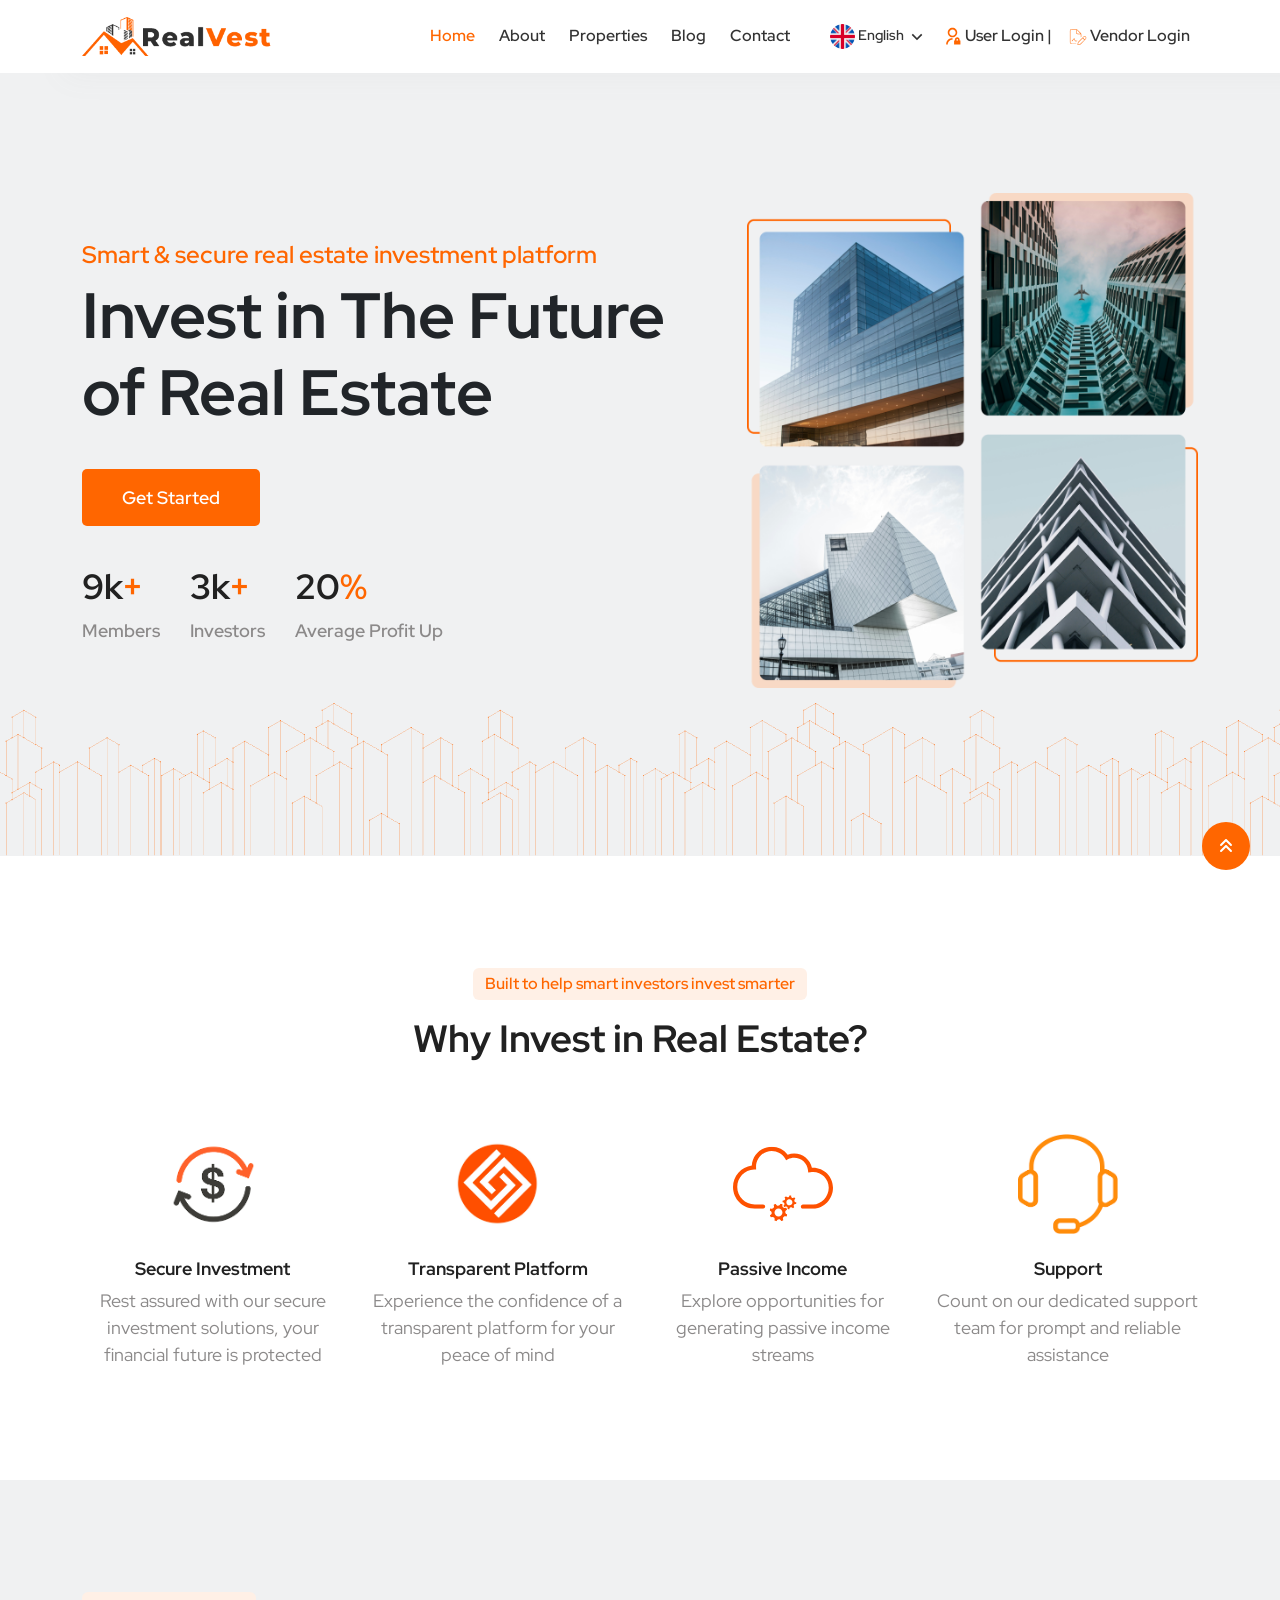
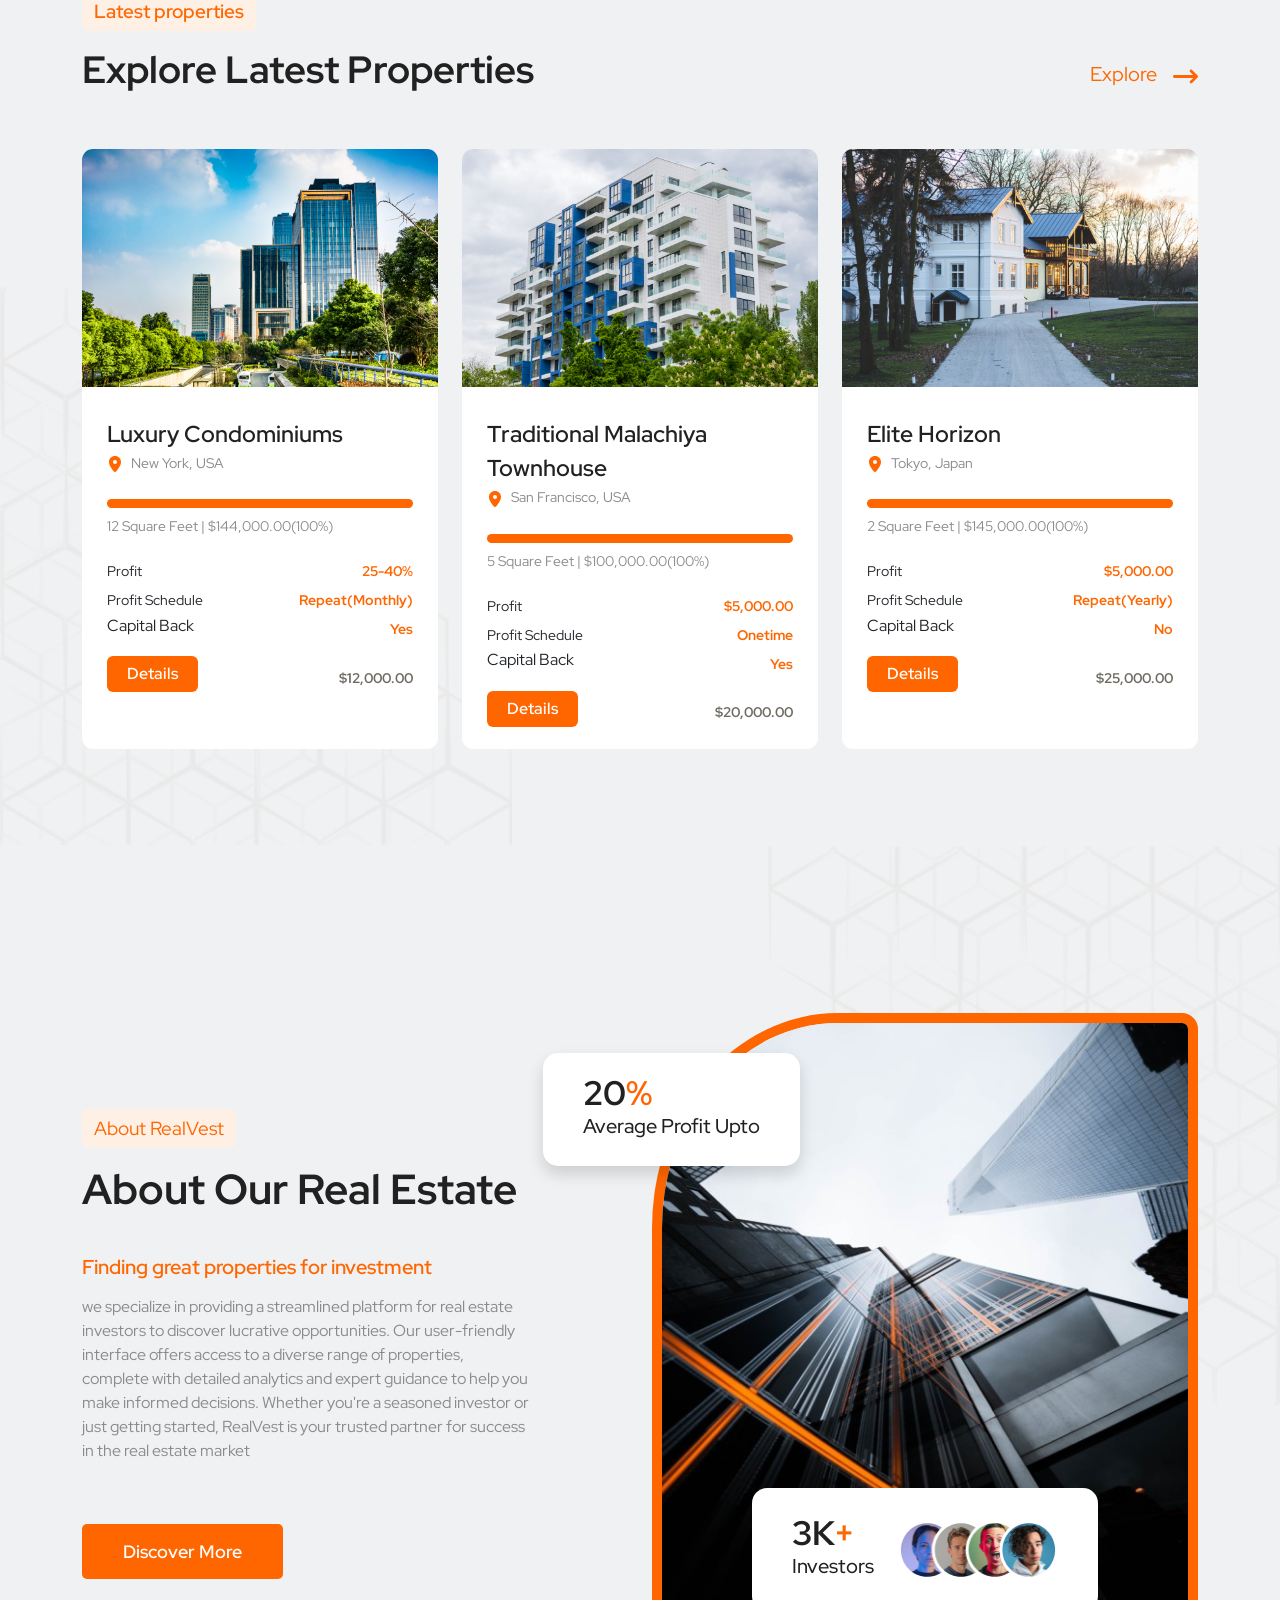
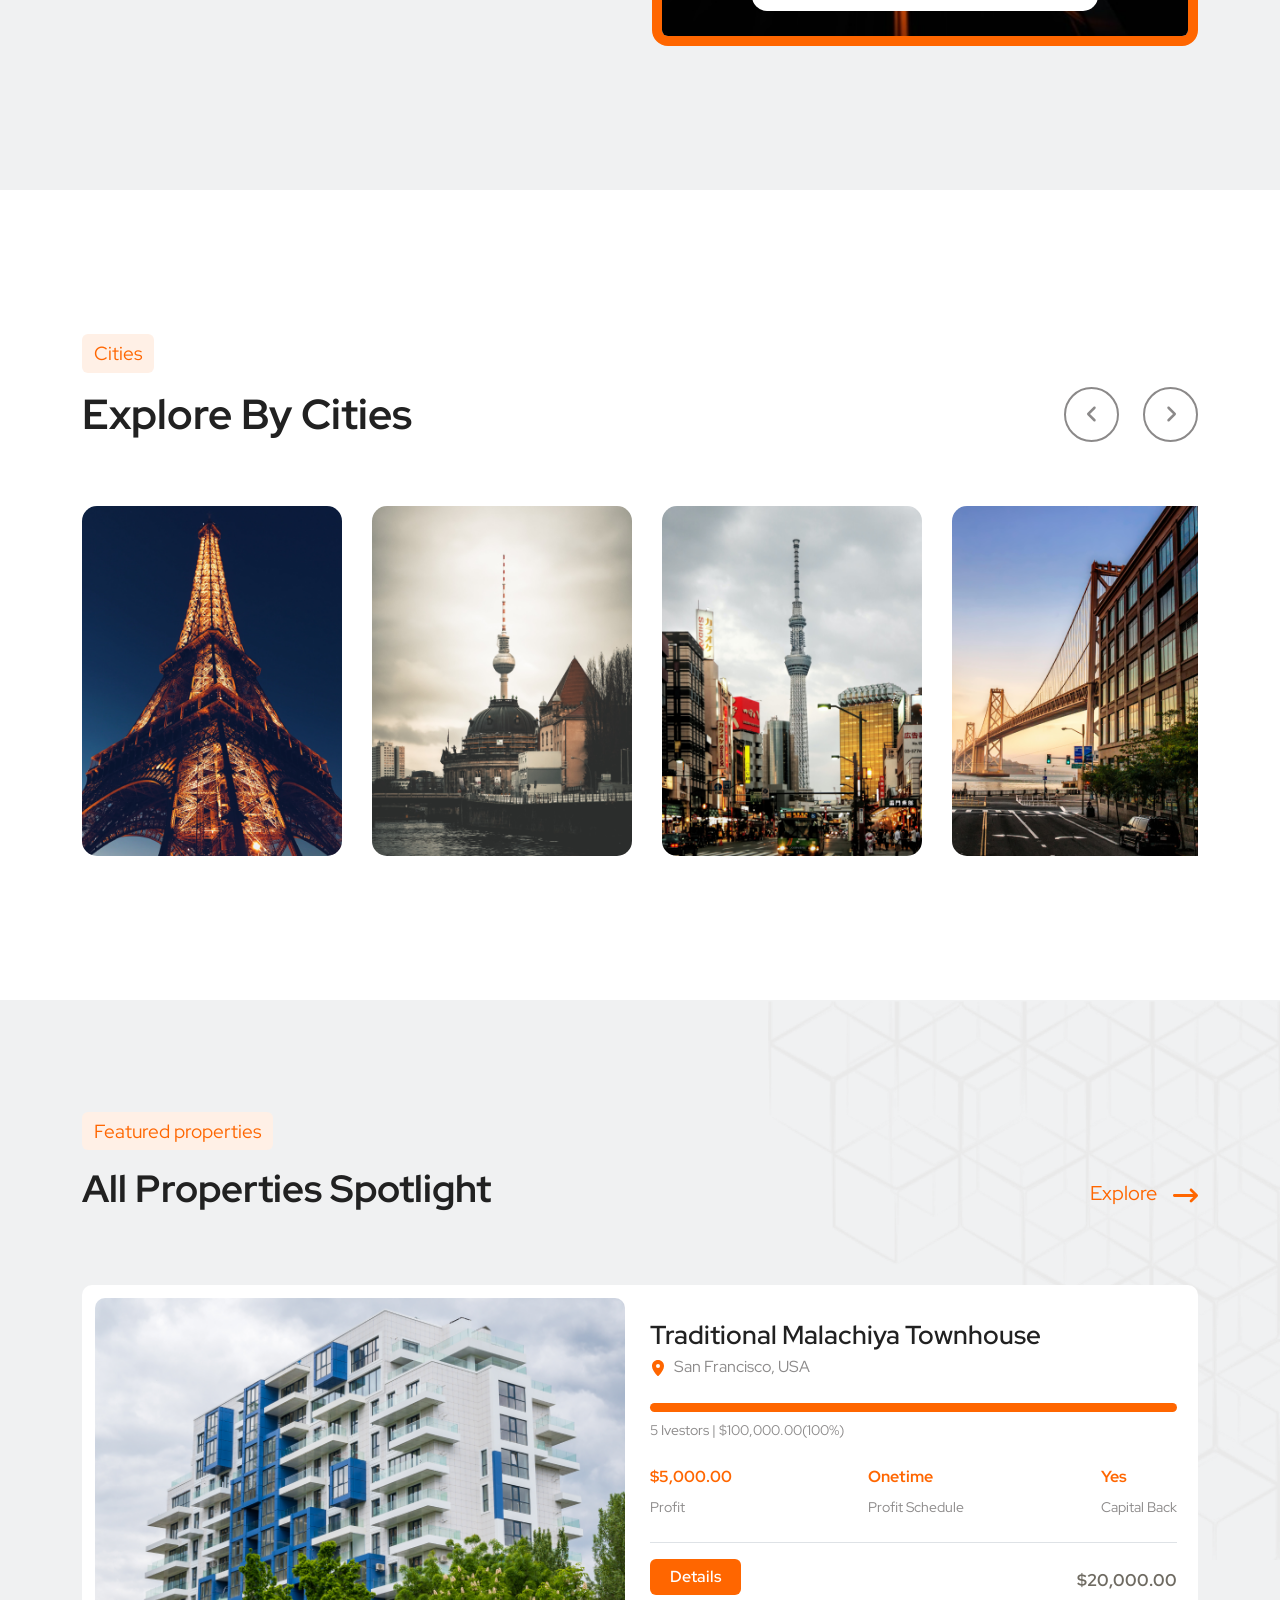
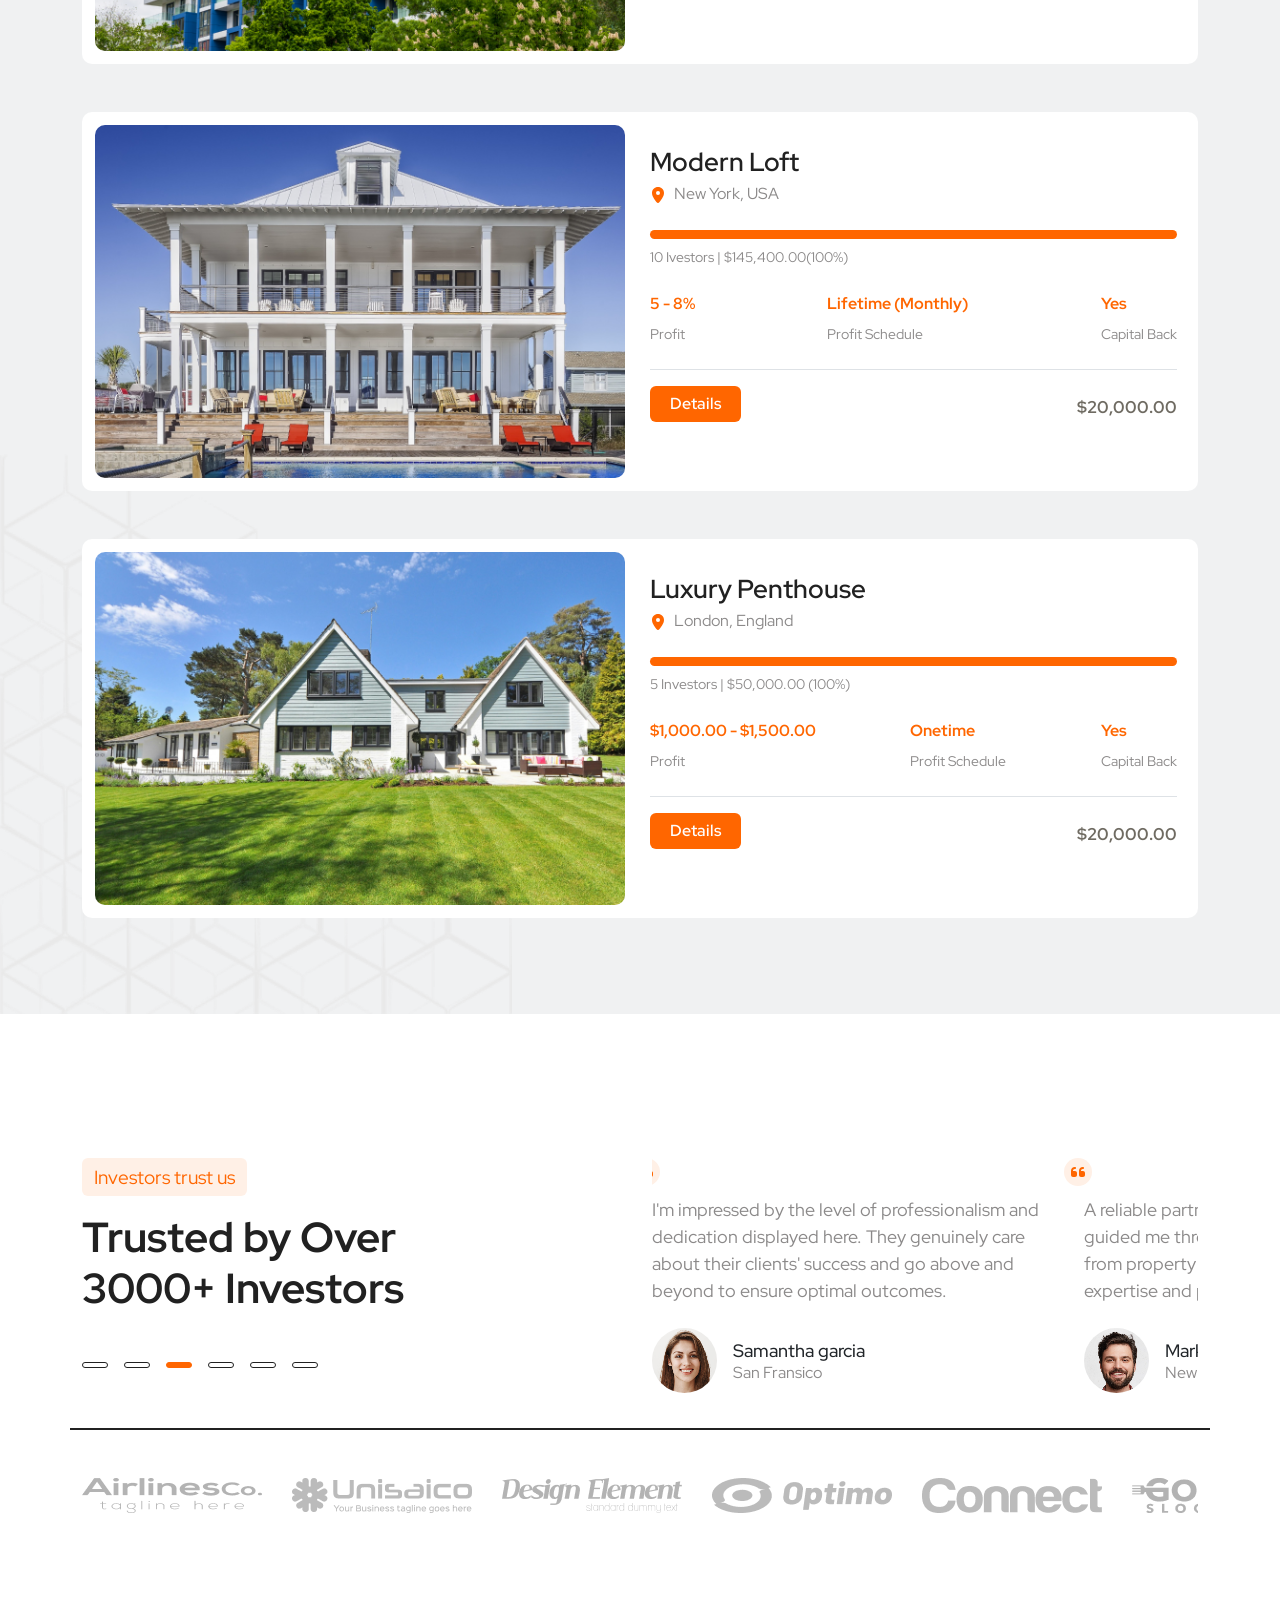
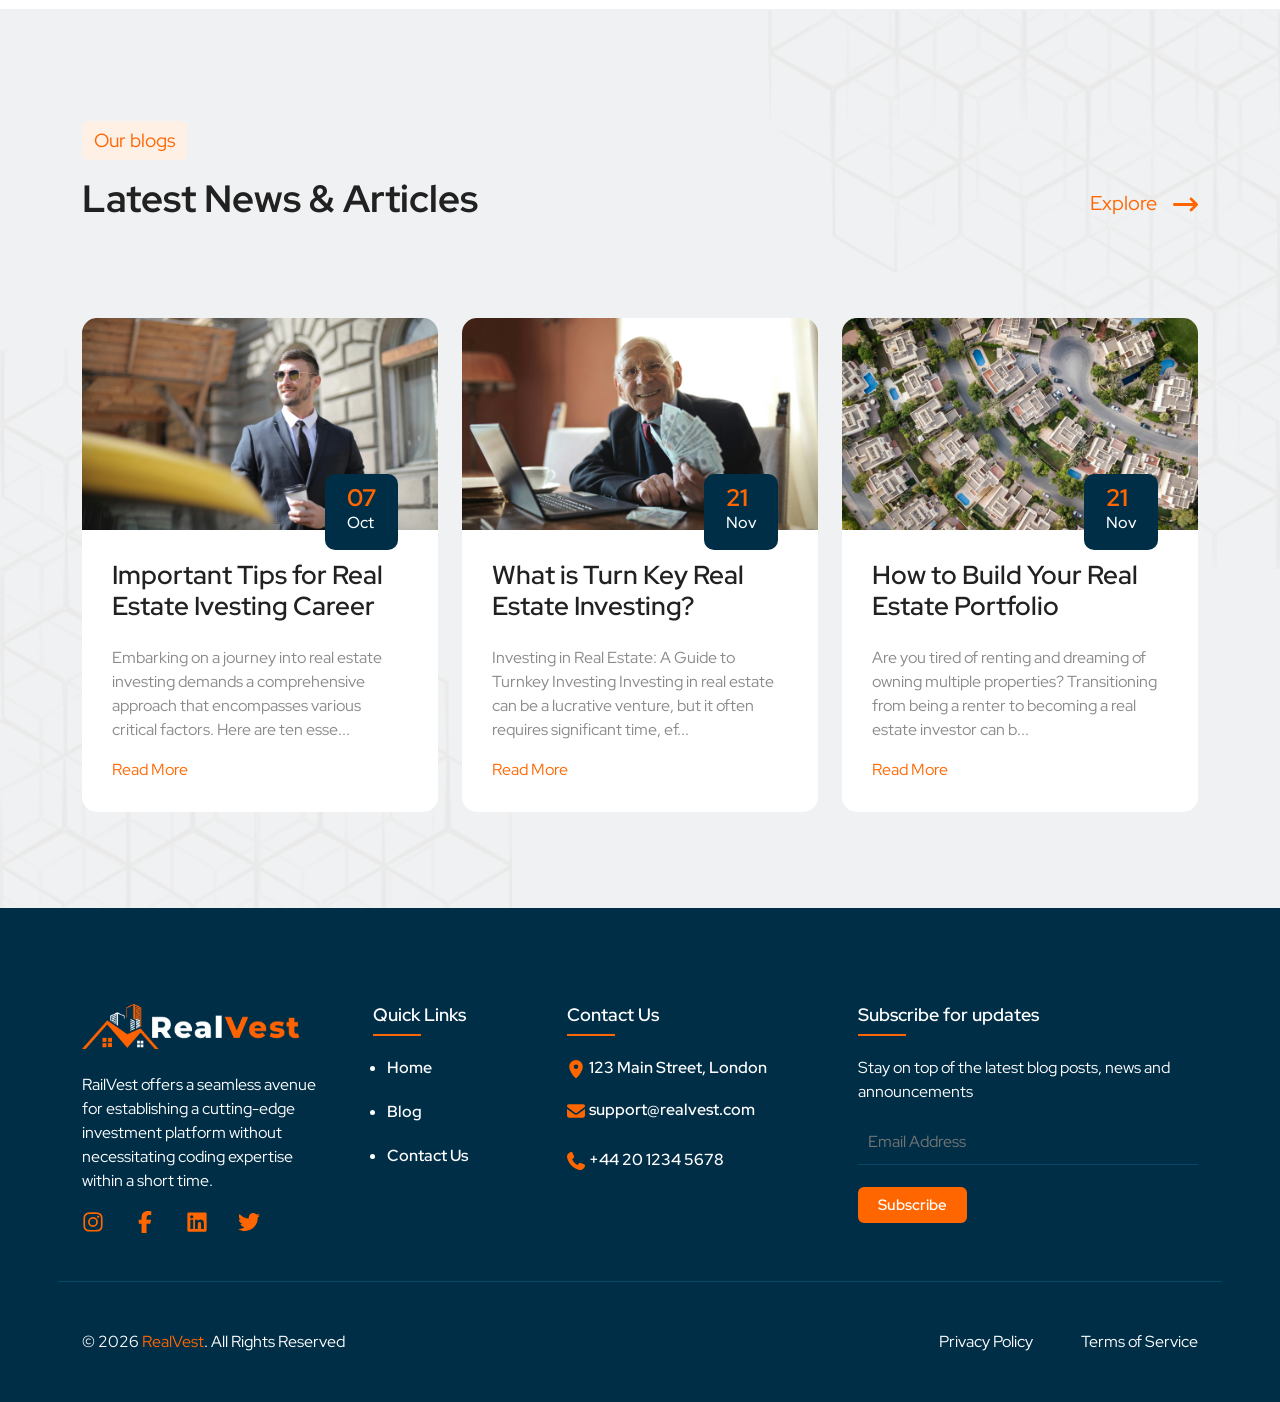
==== pages/index.html @ 4dc25513 "This is a Real estate website template" ====
<!DOCTYPE html>
<html lang="en">

<head>
    <meta charset="UTF-8">
    <meta name="viewport" content="width=device-width, initial-scale=1.0">

    <!-- BOOTSTRAP CDN -->
    <link href="https://cdn.jsdelivr.net/npm/bootstrap@5.3.8/dist/css/bootstrap.min.css" rel="stylesheet"
        integrity="sha384-sRIl4kxILFvY47J16cr9ZwB07vP4J8+LH7qKQnuqkuIAvNWLzeN8tE5YBujZqJLB" crossorigin="anonymous">

    <!-- CSS -->
    <!-- styles -->
    <link rel="stylesheet" href="../CSS/style.css">

    <!-- layout -->
    <link rel="stylesheet" href="../CSS/layout.css">

    <!-- main -->
    <link rel="stylesheet" href="../CSS/main.css">

    <title>RealVest - Home</title>
</head>

<body>
    <!-- HEADER -->
    <nav class="navbar navbar-expand-lg sticky-top bg-white p-3">
        <div class="container">
            <a href="../pages/index.html" class="nav-brand">
                <img src="../images/logo.png" alt="" style="width:190px ; height: 39px;">
            </a>
            <button class="navbar-toggler shadow-none border-0" type="button" data-bs-toggle="collapse"
                data-bs-target="#navbarNav">
                <span class="navbar-toggler-icon"></span>
            </button>

            <div class="collapse navbar-collapse" id="navbarNav">
                <ul class="navbar-nav ms-auto">
                    <li class="nav-item"><a href="../pages/index.html" class="nav-link active ps-3">Home</a></li>
                    <li class="nav-item"><a href="../pages/about.html" class="nav-link ps-3">About</a></li>
                    <li class="nav-item"><a href="../pages/properties.html" class="nav-link ps-3">Properties</a></li>
                    <li class="nav-item"><a href="../pages/blog.html" class="nav-link ps-3">Blog</a></li>
                    <li class="nav-item"><a href="../pages/contact.html" class="nav-link ps-3 me-4">Contact</a></li>

                    <li class="nav-item d-flex align-items-center justify-content-between border-0"><span
                            class="nav-link dropdown" style="cursor: pointer;">
                            <span><img src="../images/english.png" alt=""></span>
                            English
                            <span class="dropdown-btn  shadow-none border-0 mt-5" data-bs-toggle="collapse"
                                data-bs-target="#dropdown">
                                <svg xmlns="http://www.w3.org/2000/svg" viewBox="0 0 24 24" fill="currentColor">
                                    <path
                                        d="M11.9999 13.1714L16.9497 8.22168L18.3639 9.63589L11.9999 15.9999L5.63599 9.63589L7.0502 8.22168L11.9999 13.1714Z">
                                    </path>
                                </svg>
                            </span>

                            <span class="dropdown-menu shadow-md" id="dropdown">
                                <div class="country">
                                    <span class="flag"><img src="../images/bangladesh.png" alt=""></span>
                                    <span class="h6 languages">Bangla</span>
                                </div>
                                <div class="country">
                                    <span class="flag"><img src="../images/spain.png" alt=""></span>
                                    <span class="h6 languages">Spanish</span>
                                </div>
                                <div class="country">
                                    <span class="flag"><img src="../images/hindi.png" alt=""></span>
                                    <span class="h6 languages">Hindi</span>
                                </div>
                            </span>
                        </span>

                        <a href="../pages/user-login.html" class="btn d-lg-none d-md-block rounded fw-semibold"
                            style="padding: 8px 20px; background: var(--orange-color); color: #fff;">Login</a>
                    </li>

                    <li class="nav-item d-none d-lg-block"><a href="../pages/user-login.html" class="nav-link"><span>
                                <svg xmlns="http://www.w3.org/2000/svg" viewBox="0 0 24 24" fill="currentColor"
                                    style="width: 19px; height: 19px; color: var(--orange-color);">
                                    <path
                                        d="M12 14V16C8.68629 16 6 18.6863 6 22H4C4 17.5817 7.58172 14 12 14ZM12 13C8.685 13 6 10.315 6 7C6 3.685 8.685 1 12 1C15.315 1 18 3.685 18 7C18 10.315 15.315 13 12 13ZM12 11C14.21 11 16 9.21 16 7C16 4.79 14.21 3 12 3C9.79 3 8 4.79 8 7C8 9.21 9.79 11 12 11ZM21 17H22V22H14V17H15V16C15 14.3431 16.3431 13 18 13C19.6569 13 21 14.3431 21 16V17ZM19 17V16C19 15.4477 18.5523 15 18 15C17.4477 15 17 15.4477 17 16V17H19Z">
                                    </path>
                                </svg>
                            </span>User Login |</a>
                    </li>

                    <li class="nav-item d-none d-lg-block"><a href="../pages/vendor-login.html" class="nav-link"><span>
                                <svg xmlns="http://www.w3.org/2000/svg" viewBox="0 0 640 512" fill="currentcolor"
                                    style="width: 19px; height: 19px; color: var(--orange-color);">
                                    <path
                                        d="M261.5 16L128 16c-26.5 0-48 21.5-48 48l0 384c0 26.5 21.5 48 48 48l149.1 0-3.2 16-145.9 0c-35.3 0-64-28.7-64-64L64 64C64 28.7 92.7 0 128 0L261.5 0c17 0 33.3 6.7 45.3 18.7L429.3 141.3c12 12 18.7 28.3 18.7 45.3l0 81.2-16 16 0-97.2c0-3.6-.4-7.1-1.2-10.5L328 176c-30.9 0-56-25.1-56-56l0-102.8c-3.4-.8-6.9-1.2-10.5-1.2zm54 384.2c-4.9 4.9-9.3 10.2-13.1 15.8L240 416c-3.5 0-6.6-2.3-7.7-5.7l-21.2-70.7c-.6-2.1-2.6-3.6-4.9-3.6-1.5 0-3 .7-4 1.9L142.3 413c-2.8 3.4-7.8 4-11.2 1.2s-4-7.8-1.2-11.2l60.1-75.1c4-5 10-7.9 16.4-7.9 9.3 0 17.5 6.1 20.2 15l19.5 65 69.7 0-.2 .2zM418 152.6L295.5 30.1c-2.3-2.3-4.8-4.3-7.4-6.1l0 96c0 22.1 17.9 40 40 40l96 0c-1.8-2.7-3.8-5.1-6.1-7.4zM336.4 527.5L393.9 516c9.3-1.9 17.8-6.4 24.5-13.1L551 370.3 493.6 312.9 361 445.5c-6.7 6.7-11.3 15.2-13.1 24.5l-11.5 57.5zM588.7 332.6c15.8-15.8 15.8-41.5 0-57.4s-41.5-15.8-57.4 0l-26.4 26.4 57.4 57.4 26.4-26.4zM320.3 526.5l11.9-59.6c2.5-12.4 8.6-23.8 17.5-32.7L520 263.9c22.1-22.1 57.9-22.1 80 0s22.1 57.9 0 80L429.7 514.2c-8.9 8.9-20.3 15-32.7 17.5l-59.6 11.9c-.9 .2-1.9 .3-2.9 .3-8 0-14.6-6.5-14.6-14.6 0-1 .1-1.9 .3-2.9z" />
                                </svg>
                                </svg>
                            </span>Vendor Login</a>
                    </li>
                </ul>
            </div>
        </div>
    </nav>
    <!-- END -->

    <!-- BACK-TO-TOP -->
    <a href="#" class="back-to-top">
        <svg xmlns="http://www.w3.org/2000/svg" viewBox="0 0 384 512" fill="currentcolor">
            <path fill="rgb(255, 255, 255)"
                d="M214.6 41.4c-12.5-12.5-32.8-12.5-45.3 0l-160 160c-12.5 12.5-12.5 32.8 0 45.3s32.8 12.5 45.3 0L192 109.3 329.4 246.6c12.5 12.5 32.8 12.5 45.3 0s12.5-32.8 0-45.3l-160-160zm160 352l-160-160c-12.5-12.5-32.8-12.5-45.3 0l-160 160c-12.5 12.5-12.5 32.8 0 45.3s32.8 12.5 45.3 0L192 301.3 329.4 438.6c12.5 12.5 32.8 12.5 45.3 0s12.5-32.8 0-45.3z" />
        </svg>
    </a>
    <!-- END -->

    <main>
        <!-- HERO-BG -->
        <section class="hero-background bg-secondary  bg-opacity-10 py-5 pattern-3">
            <div class="container py-5">
                <div class="row my-4">
                    <div class="col-lg-7 mt-5 pb-3">
                        <h5 class="hero-label ">Smart & secure real estate investment platform</h5>

                        <h1>Invest in The Future of Real Estate</h1>

                        <span><a href="#" class=" hero-btn">Get Started</a></span>

                        <div class="hero-stats">
                            <span>
                                <h4>9k<span>+</span></h4>
                                <p>Members</p>
                            </span>
                            <span>
                                <h4>3k<span>+</span></h4>
                                <p>Investors</p>
                            </span>
                            <span>
                                <h4>20<span>%</span></h4>
                                <p>Average Profit Up</p>
                            </span>
                        </div>
                    </div>
                    <div class="col-lg-5 mb-5">
                        <div class="hero-image d-none d-lg-block">
                            <img src="../images/hero-img.png" alt="" class="img-fluid">
                        </div>
                    </div>
                </div>
            </div>
        </section>
        <!-- END -->

        <!-- SECTION-INVEST -->
        <section class="section-invest py-5">
            <div class="container py-5">
                <div class="heading text-center pt-3 fw-semibold">
                    <span class="label rounded d-inline-block mb-3"
                        style="padding: 4px 12px; font-size: clamp(0.8em, 3vw, 1rem); color: var(--orange-color); background: #fff0e6;">
                        Built to help smart investors invest smarter
                    </span>
                    <h1 class="title fw-bold" style="font-size: clamp(1.8em, 3vw, 4rem); color: var(--black);">Why
                        Invest in
                        Real Estate?</h1>
                </div>
                <div class="row mt-5 g-4">

                    <div class="col-lg-3 col-md-6">
                        <div class="invest-card d-flex align-items-center flex-column">
                            <span class="support-icon pb-4">
                                <img src="../images/images.png" alt="" style="width: 100px; height: 100px;">
                            </span>

                            <h4>Secure Investment</h4>
                            <p>Rest assured with our secure investment solutions, your financial future is protected</p>
                        </div>
                    </div>

                    <div class="col-lg-3 col-md-6">
                        <div class="invest-card d-flex align-items-center flex-column">
                            <span class="support-icon pb-4">
                                <img src="../images/channels4_profile.jpg" alt="" style="width: 100px; height: 100px;">
                            </span>

                            <h4>Transparent Platform</h4>
                            <p>Experience the confidence of a transparent platform for your peace of mind</p>
                        </div>
                    </div>

                    <div class="col-lg-3 col-md-6">
                        <div class="invest-card d-flex align-items-center flex-column">
                            <span class="support-icon pb-4">
                                <img src="../images/Migrate et modernize.svg" alt=""
                                    style="width: 100px; height: 100px;">
                            </span>

                            <h4>Passive Income</h4>
                            <p>Explore opportunities for generating passive income streams</p>
                        </div>
                    </div>

                    <div class="col-lg-3 col-md-6">
                        <div class="invest-card d-flex align-items-center flex-column">
                            <span class="support-icon pb-4">
                                <img src="../images/headphone.png" alt="" style="width: 100px; height: 100px;">
                            </span>

                            <h4>Support</h4>
                            <p>Count on our dedicated support team for prompt and reliable assistance</p>
                        </div>
                    </div>
                </div>
            </div>
        </section>
        <!-- END -->

        <!-- EXPLORE-SECTION -->
        <section class="explore-section bg-secondary  bg-opacity-10  py-5 pattern-2">
            <div class="container py-5">
                <div class="heading  pt-3 fw-semibold">
                    <span class="label rounded d-inline-block mb-3"
                        style="padding: 5px 12px; font-size: clamp(1em, 3vw, 1.2rem); color: var(--orange-color); background: #fff0e6;">
                        Latest properties
                    </span>
                    <div class="d-flex justify-content-between">
                        <h1 class="title fw-bold" style="font-size: clamp(1.8em, 3vw, 4rem); color: var(--black);">
                            Explore
                            Latest Properties
                        </h1>
                        <a href="#" class="explore-icon d-flex align-items-center gap-3 fs-5"> Explore <span><svg
                                    xmlns="http://www.w3.org/2000/svg" viewBox="0 0 576 512" fill="currentcolor">
                                    <path
                                        d="M566.6 278.6c12.5-12.5 12.5-32.8 0-45.3l-128-128c-12.5-12.5-32.8-12.5-45.3 0s-12.5 32.8 0 45.3L466.7 224 32 224c-17.7 0-32 14.3-32 32s14.3 32 32 32l434.7 0-73.4 73.4c-12.5 12.5-12.5 32.8 0 45.3s32.8 12.5 45.3 0l128-128z" />
                                </svg></span></a>
                    </div>
                </div>
                <div class="row g-4 pt-5">
                    <div class="col-lg-4 col-md-6 col-sm-12">
                        <div class="card explore-card">
                            <a href="#" class="explore-img">
                                <img src="../images/65f96cf6e355d1710845174.png" alt="" class="img-fluid">
                            </a>
                            <div class="contents">
                                <a href="#" class="card-label">Luxury Condominiums</a>

                                <div class="d-flex align-items-center gap-2 pb-4">
                                    <span class="location-icon">
                                        <svg xmlns="http://www.w3.org/2000/svg" viewBox="0 0 384 512"
                                            fill="currentcolor"
                                            style="width: 16px; height: 16px; color: var(--orange-color);">
                                            <path
                                                d="M0 188.6C0 84.4 86 0 192 0S384 84.4 384 188.6c0 119.3-120.2 262.3-170.4 316.8-11.8 12.8-31.5 12.8-43.3 0-50.2-54.5-170.4-197.5-170.4-316.8zM192 256a64 64 0 1 0 0-128 64 64 0 1 0 0 128z" />
                                        </svg>
                                    </span>
                                    <span style="font-size: 14px; color: var(--text-color);">
                                        New York, USA
                                    </span>
                                </div>

                                <span class="progress-fill"></span>
                                <p>12 Square Feet | $144,000.00(100%)</p>

                                <div class="d-flex justify-content-between align-items-center">
                                    <span class="profit">
                                        Profit
                                    </span>

                                    <span class="percentage">25-40%</span>

                                </div>

                                <div class="d-flex justify-content-between align-items-center">
                                    <span class="profit">
                                        Profit Schedule
                                    </span>
                                    <span class="percentage">Repeat(Monthly)</span>
                                </div>

                                <div class="d-flex justify-content-between align-items-center">
                                    <span>
                                        Capital Back
                                    </span>
                                    <span class="percentage">Yes</span>

                                </div>
                                <div class="d-flex justify-content-between align-items-center">
                                    <span>
                                        <a href="#" class="d-block my-3 text-white rounded fw-semibold"
                                            style="background-color: var(--orange-color);padding: 6px 20px;">Details</a>
                                    </span>
                                    <span class="amount">$12,000.00</span>
                                </div>
                            </div>
                        </div>
                    </div>
                    <div class="col-lg-4 col-md-6 col-sm-12">
                        <div class="card explore-card">
                            <a href="#" class="explore-img">
                                <img src="../images/65f6d376973821710674806.png" alt="" class="img-fluid">
                            </a>
                            <div class="contents">
                                <a href="#" class="card-label">Traditional Malachiya Townhouse</a>

                                <div class="d-flex align-items-center gap-2 pb-4">
                                    <span class="location-icon">
                                        <svg xmlns="http://www.w3.org/2000/svg" viewBox="0 0 384 512"
                                            fill="currentcolor"
                                            style="width: 16px; height: 16px; color: var(--orange-color);">
                                            <path
                                                d="M0 188.6C0 84.4 86 0 192 0S384 84.4 384 188.6c0 119.3-120.2 262.3-170.4 316.8-11.8 12.8-31.5 12.8-43.3 0-50.2-54.5-170.4-197.5-170.4-316.8zM192 256a64 64 0 1 0 0-128 64 64 0 1 0 0 128z" />
                                        </svg>
                                    </span>
                                    <span style="font-size: 14px; color: var(--text-color);">
                                        San Francisco, USA
                                    </span>
                                </div>

                                <span class="progress-fill"></span>
                                <p>5 Square Feet | $100,000.00(100%)</p>


                                <div class="d-flex justify-content-between align-items-center">
                                    <span class="profit">
                                        Profit
                                    </span>

                                    <span class="percentage">$5,000.00</span>

                                </div>

                                <div class="d-flex justify-content-between align-items-center">
                                    <span class="profit">
                                        Profit Schedule
                                    </span>
                                    <span class="percentage">Onetime</span>
                                </div>

                                <div class="d-flex justify-content-between align-items-center">
                                    <span>
                                        Capital Back
                                    </span>
                                    <span class="percentage">Yes</span>

                                </div>
                                <div class="d-flex justify-content-between align-items-center">
                                    <span>
                                        <a href="#" class="d-block my-3 text-white rounded fw-semibold"
                                            style="background-color: var(--orange-color);padding: 6px 20px;">Details</a>
                                    </span>
                                    <span class="amount">$20,000.00</span>
                                </div>
                            </div>
                        </div>

                    </div>
                    <div class="col-lg-4 col-md-6 col-sm-12">
                        <div class="card explore-card">
                            <a href="#" class="explore-img">
                                <img src="../images/65f5601bc697a1710579739.png" alt="" class="img-fluid">
                            </a>
                            <div class="contents">
                                <a href="#" class="card-label">Elite Horizon</a>

                                <div class="d-flex align-items-center gap-2 pb-4">
                                    <span class="location-icon">
                                        <svg xmlns="http://www.w3.org/2000/svg" viewBox="0 0 384 512"
                                            fill="currentcolor"
                                            style="width: 16px; height: 16px; color: var(--orange-color);">
                                            <path
                                                d="M0 188.6C0 84.4 86 0 192 0S384 84.4 384 188.6c0 119.3-120.2 262.3-170.4 316.8-11.8 12.8-31.5 12.8-43.3 0-50.2-54.5-170.4-197.5-170.4-316.8zM192 256a64 64 0 1 0 0-128 64 64 0 1 0 0 128z" />
                                        </svg>
                                    </span>
                                    <span style="font-size: 14px; color: var(--text-color);">
                                        Tokyo, Japan
                                    </span>
                                </div>

                                <span class="progress-fill"></span>
                                <p>2 Square Feet | $145,000.00(100%)</p>

                                <div class="d-flex justify-content-between align-items-center">
                                    <span class="profit">
                                        Profit
                                    </span>

                                    <span class="percentage">$5,000.00</span>

                                </div>

                                <div class="d-flex justify-content-between align-items-center">
                                    <span class="profit">
                                        Profit Schedule
                                    </span>
                                    <span class="percentage">Repeat(Yearly)</span>
                                </div>

                                <div class="d-flex justify-content-between align-items-center">
                                    <span>
                                        Capital Back
                                    </span>
                                    <span class="percentage">No</span>

                                </div>
                                <div class="d-flex justify-content-between align-items-center">
                                    <span>
                                        <a href="#" class="d-block my-3 text-white rounded fw-semibold"
                                            style="background-color: var(--orange-color);padding: 6px 20px;">Details</a>
                                    </span>
                                    <span class="amount">$25,000.00</span>
                                </div>
                            </div>
                        </div>
                    </div>
                </div>
        </section>
        <!-- END -->

        <!-- ABOUT-SECTION -->
        <section class="about-section bg-secondary  bg-opacity-10 py-5">
            <div class="container py-5">
                <div class="row g-4 my-5">
                    <div class="col-md-6 ">
                        <div style="max-width: 450px;">
                            <div class="heading  mt-lg-5 ">
                                <span class="label rounded d-inline-block mt-5"
                                    style="padding: 5px 12px; font-size: clamp(1em, 3vw, 1.2rem); color: var(--orange-color); background: #fff0e6;">
                                    About RealVest
                                </span>
                                <h1 class="title fw-bold my-3"
                                    style="font-size: clamp(1.8em, 3.3vw, 4rem); color: var(--black);">About Our Real
                                    Estate
                                </h1>
                            </div>

                            <h5 class="about-label pt-4">Finding great properties for investment</h5>

                            <p class="pt-2">we specialize in providing a streamlined platform for real estate investors
                                to
                                discover lucrative opportunities. Our
                                user-friendly interface offers access to a diverse range of properties, complete with
                                detailed analytics and expert
                                guidance to help you make informed decisions. Whether you're a seasoned investor or just
                                getting started, RealVest
                                is
                                your trusted partner for success in the real estate market</p>

                            <span><a href="#" class="btn discover-btn">Discover More</a></span>
                        </div>
                    </div>
                    <div class="col-md-6 pt-lg-0 pt-md-5">
                        <div class="about-img d-none d-lg-block">
                            <div class="img d-none d-lg-block">
                                <img class="thumb" src="../images/65c46856b5a681707370582.jpg" alt="">
                            </div>
                            <div class="mini-card shadow">
                                <h3>20<span>%</span></h3>
                                <h5>Average Profit Upto</h5>
                            </div>
                            <div class="mini-card-bottom d-flex align-items-center gap-4 ">
                                <span>
                                    <h3>3K<span>+</span></h3>
                                    <h5>Investors</h5>
                                </span>
                                <span>
                                    <img src="../images/65c4685716ce41707370583.png" alt="" class="img-fluid">
                                </span>
                            </div>
                        </div>

                        <div class="about-img-hidden d-block d-lg-none mt-lg-0 mt-5">
                            <div class="img-hidden">
                                <img class="thumb" src="../images/65c46856b5a681707370582.jpg" alt="">
                            </div>
                            <div class="">
                                <div class="mini-card-hidden shadow">
                                    <h3>20<span>%</span></h3>
                                    <h5>Average Profit Upto</h5>
                                </div>
                            </div>
                            <div class="">
                                <div class="small-card d-flex align-items-center gap-4">
                                    <span>
                                        <h3>3K<span>+</span></h3>
                                        <h5>Investors</h5>
                                    </span>
                                    <span>
                                        <img src="../images/65c4685716ce41707370583.png" alt="" class="img-fluid">
                                    </span>
                                </div>
                            </div>
                        </div>
                    </div>
                </div>
            </div>
        </section>
        <!-- END -->

        <!-- CITIES-SECTION -->
        <section class="cities-section py-5">
            <div class="container py-5">
                <div class="heading">
                    <span class="label rounded d-inline-block mt-5"
                        style="padding: 5px 12px; font-size: clamp(1em, 3vw, 1.2rem); color: var(--orange-color); background: #fff0e6;">
                        Cities
                    </span>
                    <div class="d-flex  align-items-center justify-content-between">
                        <h1 class="title fw-bold my-3"
                            style="font-size: clamp(1.8em, 3.3vw, 4rem); color: var(--black);">
                            Explore By Cities
                        </h1>

                        <div class="scroll-icons d-flex gap-4">
                            <span class="icon">
                                <svg xmlns="http://www.w3.org/2000/svg" viewBox="0 0 256 512" fill="currentcolor">
                                    <path
                                        d="M9.4 233.4c-12.5 12.5-12.5 32.8 0 45.3l160 160c12.5 12.5 32.8 12.5 45.3 0s12.5-32.8 0-45.3L77.3 256 214.6 118.6c12.5-12.5 12.5-32.8 0-45.3s-32.8-12.5-45.3 0l-160 160z" />
                                </svg>
                            </span>
                            <span class="icon">
                                <svg xmlns="http://www.w3.org/2000/svg" viewBox="0 0 256 512" fill="currentcolor">
                                    <path
                                        d="M247.1 233.4c12.5 12.5 12.5 32.8 0 45.3l-160 160c-12.5 12.5-32.8 12.5-45.3 0s-12.5-32.8 0-45.3L179.2 256 41.9 118.6c-12.5-12.5-12.5-32.8 0-45.3s32.8-12.5 45.3 0l160 160z" />
                                </svg>
                            </span>
                        </div>
                    </div>
                </div>
                <div class="cities-row pb-5">
                    <div class="cities-col">
                        <a href="#" class="img-wrapper"
                            style="background: url('../images/65dd6475edc2e1709007989.png')center/cover;">

                            <div class="overlay">
                                <h1>Paris, France</h1>
                                <h4>4 Properties</h4>
                            </div>
                        </a>
                    </div>
                    <div class="cities-col">
                        <a href="#" class="img-wrapper"
                            style="background: url('../images/65dd64682c4ea1709007976.png')center/cover;">

                            <div class="overlay">
                                <h1>Berlin, Germany</h1>
                                <h4>2 Properties</h4>
                            </div>
                        </a>
                    </div>
                    <div class="cities-col">
                        <a href="#" class="img-wrapper"
                            style="background: url('../images/65dd645794bc81709007959.png')center/cover;">

                            <div class="overlay">
                                <h1>Tokyo, Japan</h1>
                                <h4>1 Properties</h4>
                            </div>
                        </a>
                    </div>
                    <div class="cities-col">
                        <a href="#" class="img-wrapper"
                            style="background: url('../images/65ebfce1b41bd1709964513.png')center/cover;">

                            <div class="overlay">
                                <h1>San Francisco, USA</h1>
                                <h4>1 Properties</h4>
                            </div>
                        </a>
                    </div>
                    <div class="cities-col">
                        <a href="#" class="img-wrapper"
                            style="background: url('../images/65ebff15c4cd41709965077.png')center/cover;">

                            <div class="overlay">
                                <h1>New York, USA</h1>
                                <h4>7 Properties</h4>
                            </div>
                        </a>
                    </div>
                    <div class="cities-col">
                        <a href="#" class="img-wrapper"
                            style="background: url('../images/65dd6482c72881709008002.png')center/cover;">

                            <div class="overlay">
                                <h1>London, England</h1>
                                <h4>4 Properties</h4>
                            </div>
                        </a>
                    </div>
                </div>
            </div>
        </section>
        <!-- END -->

        <!-- PROPERTIES-SECTION -->
        <section class="properties bg-secondary  bg-opacity-10 py-5">
            <div class="container py-5">
                <div class="heading  py-3 ">
                    <span class="label rounded d-inline-block mb-3"
                        style="padding: 5px 12px; font-size: clamp(1em, 3vw, 1.2rem); color: var(--orange-color); background: #fff0e6;">
                        Featured properties
                    </span>
                    <div class="d-flex justify-content-between">
                        <h1 class="title fw-bold" style="font-size: clamp(1.8em, 3vw, 4rem); color: var(--black);">All
                            Properties Spotlight
                        </h1>
                        <a href="#" class="explore-icon d-flex align-items-center gap-3 fs-5"> Explore
                            <span><svg xmlns="http://www.w3.org/2000/svg" viewBox="0 0 576 512" fill="currentcolor">
                                    <path
                                        d="M566.6 278.6c12.5-12.5 12.5-32.8 0-45.3l-128-128c-12.5-12.5-32.8-12.5-45.3 0s-12.5 32.8 0 45.3L466.7 224 32 224c-17.7 0-32 14.3-32 32s14.3 32 32 32l434.7 0-73.4 73.4c-12.5 12.5-12.5 32.8 0 45.3s32.8 12.5 45.3 0l128-128z" />
                                </svg>
                            </span></a>
                    </div>
                </div>

                <div class="card property-card mt-5 ">
                    <div class="row ">
                        <a href="#" class="property-img col-md-6 col-sm-12">
                            <img src="../images/65f6d376973821710674806.png" alt="property-image" class="img-fluid"
                                style="height: 100%;">
                        </a>


                        <div class="contents col-md-6 col-sm-12">
                            <a href="#" class="card-label">Traditional Malachiya Townhouse</a>

                            <div class="d-flex align-items-center gap-2 pb-4">
                                <span class="location-icon">
                                    <svg xmlns="http://www.w3.org/2000/svg" viewBox="0 0 384 512" fill="currentcolor"
                                        style="width: 16px; height: 16px; color: var(--orange-color);">
                                        <path
                                            d="M0 188.6C0 84.4 86 0 192 0S384 84.4 384 188.6c0 119.3-120.2 262.3-170.4 316.8-11.8 12.8-31.5 12.8-43.3 0-50.2-54.5-170.4-197.5-170.4-316.8zM192 256a64 64 0 1 0 0-128 64 64 0 1 0 0 128z" />
                                    </svg>
                                </span>
                                <span style="font-size: 16px; color: var(--text-color);">
                                    San Francisco, USA
                                </span>
                            </div>

                            <span class="progress-fill"></span>
                            <p>5 Ivestors | $100,000.00(100%)</p>

                            <div class="d-flex justify-content-between align-items-center border-bottom pb-4">
                                <div class="d-flex flex-column">

                                    <span class="percentage">$5,000.00</span>
                                    <span class="profit">
                                        Profit
                                    </span>

                                </div>

                                <div class="d-flex flex-column">
                                    <span class="percentage">Onetime</span>
                                    <span class="profit">
                                        Profit Schedule
                                    </span>
                                </div>

                                <div class="d-flex flex-column">
                                    <span class="percentage">Yes</span>
                                    <span class="profit">
                                        Capital Back
                                    </span>

                                </div>
                            </div>
                            <div class="d-flex justify-content-between align-items-center">
                                <span>
                                    <a href="#" class="d-block my-3 text-white rounded fw-semibold"
                                        style="background-color: var(--orange-color);padding: 6px 20px;">Details</a>
                                </span>
                                <span class="amount">$20,000.00</span>
                            </div>
                        </div>
                    </div>
                </div>

                <div class="card property-card mt-5 ">
                    <div class="row ">
                        <a href="#" class="property-img col-md-6 col-sm-12">
                            <img src="../images/65f97966644131710848358.png" alt="property-image" class="img-fluid"
                                style="height: 100%;">
                        </a>


                        <div class="contents col-md-6 col-sm-12">
                            <a href="#" class="card-label">Modern Loft</a>

                            <div class="d-flex align-items-center gap-2 pb-4">
                                <span class="location-icon">
                                    <svg xmlns="http://www.w3.org/2000/svg" viewBox="0 0 384 512" fill="currentcolor"
                                        style="width: 16px; height: 16px; color: var(--orange-color);">
                                        <path
                                            d="M0 188.6C0 84.4 86 0 192 0S384 84.4 384 188.6c0 119.3-120.2 262.3-170.4 316.8-11.8 12.8-31.5 12.8-43.3 0-50.2-54.5-170.4-197.5-170.4-316.8zM192 256a64 64 0 1 0 0-128 64 64 0 1 0 0 128z" />
                                    </svg>
                                </span>
                                <span style="font-size: 16px; color: var(--text-color);">
                                    New York, USA
                                </span>
                            </div>

                            <span class="progress-fill"></span>
                            <p>10 Ivestors | $145,400.00(100%)</p>

                            <div class="d-flex justify-content-between align-items-center border-bottom pb-4">
                                <div class="d-flex flex-column">

                                    <span class="percentage">5 - 8%</span>
                                    <span class="profit">
                                        Profit
                                    </span>

                                </div>

                                <div class="d-flex flex-column">
                                    <span class="percentage">Lifetime (Monthly)</span>
                                    <span class="profit">
                                        Profit Schedule
                                    </span>
                                </div>

                                <div class="d-flex flex-column">
                                    <span class="percentage">Yes</span>
                                    <span class="profit">
                                        Capital Back
                                    </span>

                                </div>
                            </div>
                            <div class="d-flex justify-content-between align-items-center">
                                <span>
                                    <a href="#" class="d-block my-3 text-white rounded fw-semibold"
                                        style="background-color: var(--orange-color);padding: 6px 20px;">Details</a>
                                </span>
                                <span class="amount">$20,000.00</span>
                            </div>
                        </div>
                    </div>
                </div>

                <div class="card property-card mt-5 ">
                    <div class="row ">
                        <a href="#" class="property-img col-md-6 col-sm-12">
                            <img src="../images/65f975240d2011710847268.png" alt="property-image" class="img-fluid"
                                style="height: 100%;">
                        </a>


                        <div class="contents col-md-6 col-sm-12">
                            <a href="#" class="card-label">Luxury Penthouse</a>

                            <div class="d-flex align-items-center gap-2 pb-4">
                                <span class="location-icon">
                                    <svg xmlns="http://www.w3.org/2000/svg" viewBox="0 0 384 512" fill="currentcolor"
                                        style="width: 16px; height: 16px; color: var(--orange-color);">
                                        <path
                                            d="M0 188.6C0 84.4 86 0 192 0S384 84.4 384 188.6c0 119.3-120.2 262.3-170.4 316.8-11.8 12.8-31.5 12.8-43.3 0-50.2-54.5-170.4-197.5-170.4-316.8zM192 256a64 64 0 1 0 0-128 64 64 0 1 0 0 128z" />
                                    </svg>
                                </span>
                                <span style="font-size: 16px; color: var(--text-color);">
                                    London, England
                                </span>
                            </div>

                            <span class="progress-fill"></span>
                            <p>5 Investors | $50,000.00 (100%)</p>

                            <div class="d-flex justify-content-between align-items-center border-bottom pb-4">
                                <div class="d-flex flex-column">

                                    <span class="percentage">$1,000.00 - $1,500.00</span>
                                    <span class="profit">
                                        Profit
                                    </span>

                                </div>

                                <div class="d-flex flex-column">
                                    <span class="percentage">Onetime</span>
                                    <span class="profit">
                                        Profit Schedule
                                    </span>
                                </div>

                                <div class="d-flex flex-column">
                                    <span class="percentage">Yes</span>
                                    <span class="profit">
                                        Capital Back
                                    </span>

                                </div>
                            </div>
                            <div class="d-flex justify-content-between align-items-center">
                                <span>
                                    <a href="#" class="d-block my-3 text-white rounded fw-semibold"
                                        style="background-color: var(--orange-color);padding: 6px 20px;">Details</a>
                                </span>
                                <span class="amount">$20,000.00</span>
                            </div>
                        </div>
                    </div>
                </div>
            </div>
        </section>
        <!-- END -->

        <!-- FEEDBACK-SECTION -->
        <section class="feedback-section py-5">
            <div class="container pb-5">
                <div class="row my-5" style="border-bottom: 2px solid var(--black);">
                    <div class="col-md-6">
                        <div class="header " style="max-width: 420px;">
                            <span class="label rounded d-inline-block mt-5"
                                style="padding: 5px 12px; font-size: clamp(1em, 3vw, 1.2rem); color: var(--orange-color); background: #fff0e6;">
                                Investors trust us
                            </span>
                            <h1 class="title fw-bold my-3"
                                style="font-size: clamp(1.8em, 3.3vw, 4rem); color: var(--black);">
                                Trusted by Over
                                3000+ Investors
                            </h1>
                        </div>
                        <div class="small-designs d-flex gap-3 mt-5">
                            <span></span>
                            <span></span>
                            <span class="active"></span>
                            <span></span>
                            <span></span>
                            <span></span>
                        </div>
                    </div>
                    <div class="col-md-6 mt-5">
                        <div class="feedback-row">

                            <div class="feedback-card">
                                <span class="bloquote">
                                    <svg xmlns="http://www.w3.org/2000/svg" viewBox="0 0 448 512" fill="currentcolor">
                                        <path
                                            d="M0 216C0 149.7 53.7 96 120 96l8 0c17.7 0 32 14.3 32 32s-14.3 32-32 32l-8 0c-30.9 0-56 25.1-56 56l0 8 64 0c35.3 0 64 28.7 64 64l0 64c0 35.3-28.7 64-64 64l-64 0c-35.3 0-64-28.7-64-64L0 216zm256 0c0-66.3 53.7-120 120-120l8 0c17.7 0 32 14.3 32 32s-14.3 32-32 32l-8 0c-30.9 0-56 25.1-56 56l0 8 64 0c35.3 0 64 28.7 64 64l0 64c0 35.3-28.7 64-64 64l-64 0c-35.3 0-64-28.7-64-64l0-136z" />
                                    </svg>
                                </span>
                                <p>I'm impressed by the level of professionalism and dedication displayed here. They
                                    genuinely care about their clients' success and go above and beyond to ensure
                                    optimal
                                    outcomes.</p>

                                <div class="d-flex align-items-center gap-3">
                                    <span class="avatar">
                                        <img src="../images/65fa76d4033ca1710913236.png" alt="">
                                    </span>
                                    <span>
                                        <h4>Samantha garcia</h4>
                                        <p style="font-size: 16px;">San Fransico</p>
                                    </span>
                                </div>
                            </div>
                            <div class="feedback-card">
                                <span class="bloquote">
                                    <svg xmlns="http://www.w3.org/2000/svg" viewBox="0 0 448 512" fill="currentcolor">
                                        <path
                                            d="M0 216C0 149.7 53.7 96 120 96l8 0c17.7 0 32 14.3 32 32s-14.3 32-32 32l-8 0c-30.9 0-56 25.1-56 56l0 8 64 0c35.3 0 64 28.7 64 64l0 64c0 35.3-28.7 64-64 64l-64 0c-35.3 0-64-28.7-64-64L0 216zm256 0c0-66.3 53.7-120 120-120l8 0c17.7 0 32 14.3 32 32s-14.3 32-32 32l-8 0c-30.9 0-56 25.1-56 56l0 8 64 0c35.3 0 64 28.7 64 64l0 64c0 35.3-28.7 64-64 64l-64 0c-35.3 0-64-28.7-64-64l0-136z" />
                                    </svg>
                                </span>
                                <p>A reliable partner for real estate investing! They guided me through every step of
                                    the
                                    process, from property selection to closing deals. their expertise and
                                    professionalism
                                    are unmatched. </p>

                                <div class="d-flex align-items-center gap-3 ">
                                    <span class="avatar">
                                        <img src="../images/65fa762d3be721710913069.png" alt="">
                                    </span>
                                    <span>
                                        <h4>Mark Roberts</h4>
                                        <p style="font-size: 16px;">New York</p>
                                    </span>
                                </div>
                            </div>
                            <div class="feedback-card">
                                <span class="bloquote">
                                    <svg xmlns="http://www.w3.org/2000/svg" viewBox="0 0 448 512" fill="currentcolor">
                                        <path
                                            d="M0 216C0 149.7 53.7 96 120 96l8 0c17.7 0 32 14.3 32 32s-14.3 32-32 32l-8 0c-30.9 0-56 25.1-56 56l0 8 64 0c35.3 0 64 28.7 64 64l0 64c0 35.3-28.7 64-64 64l-64 0c-35.3 0-64-28.7-64-64L0 216zm256 0c0-66.3 53.7-120 120-120l8 0c17.7 0 32 14.3 32 32s-14.3 32-32 32l-8 0c-30.9 0-56 25.1-56 56l0 8 64 0c35.3 0 64 28.7 64 64l0 64c0 35.3-28.7 64-64 64l-64 0c-35.3 0-64-28.7-64-64l0-136z" />
                                    </svg>
                                </span>
                                <p>I've been with this platform for years, and they consistently deliver exceptional
                                    results. Their transparent communication and strategic investment advice have earned
                                    my
                                    trust and loyalty.</p>

                                <div class="d-flex align-items-center gap-3">
                                    <span class="avatar">
                                        <img src="../images/65fa75e5c16a21710912997.png" alt="">
                                    </span>
                                    <span>
                                        <h4>Rachel Lewis</h4>
                                        <p style="font-size: 16px;">Paris</p>
                                    </span>
                                </div>
                            </div>
                            <div class="feedback-card">
                                <span class="bloquote">
                                    <svg xmlns="http://www.w3.org/2000/svg" viewBox="0 0 448 512" fill="currentcolor">
                                        <path
                                            d="M0 216C0 149.7 53.7 96 120 96l8 0c17.7 0 32 14.3 32 32s-14.3 32-32 32l-8 0c-30.9 0-56 25.1-56 56l0 8 64 0c35.3 0 64 28.7 64 64l0 64c0 35.3-28.7 64-64 64l-64 0c-35.3 0-64-28.7-64-64L0 216zm256 0c0-66.3 53.7-120 120-120l8 0c17.7 0 32 14.3 32 32s-14.3 32-32 32l-8 0c-30.9 0-56 25.1-56 56l0 8 64 0c35.3 0 64 28.7 64 64l0 64c0 35.3-28.7 64-64 64l-64 0c-35.3 0-64-28.7-64-64l0-136z" />
                                    </svg>
                                </span>
                                <p>Five star all the way! This platform helped me diversify my investment portfolio with
                                    real estate, and i couldn't be happier with the results. Trustworthy, Knowledgeable,
                                    and
                                    always availabe to address any concerns.</p>

                                <div class="d-flex align-items-center gap-3">
                                    <span class="avatar">
                                        <img src="../images/65fa755d201401710912861.png" alt="">
                                    </span>
                                    <span>
                                        <h4>Emily Hughes</h4>
                                        <p style="font-size: 16px;">Australia</p>
                                    </span>
                                </div>
                            </div>
                            <div class="feedback-card">
                                <span class="bloquote">
                                    <svg xmlns="http://www.w3.org/2000/svg" viewBox="0 0 448 512" fill="currentcolor">
                                        <path
                                            d="M0 216C0 149.7 53.7 96 120 96l8 0c17.7 0 32 14.3 32 32s-14.3 32-32 32l-8 0c-30.9 0-56 25.1-56 56l0 8 64 0c35.3 0 64 28.7 64 64l0 64c0 35.3-28.7 64-64 64l-64 0c-35.3 0-64-28.7-64-64L0 216zm256 0c0-66.3 53.7-120 120-120l8 0c17.7 0 32 14.3 32 32s-14.3 32-32 32l-8 0c-30.9 0-56 25.1-56 56l0 8 64 0c35.3 0 64 28.7 64 64l0 64c0 35.3-28.7 64-64 64l-64 0c-35.3 0-64-28.7-64-64l0-136z" />
                                    </svg>
                                </span>
                                <p>I've tried various investment platforms, but none compare to professionalism and
                                    expertise offerd here. Their attention to detail and commitment to client
                                    satisfaction
                                    sets them apart.
                                    Highly recommended!</p>

                                <div class="d-flex align-items-center gap-3">
                                    <span class="avatar">
                                        <img src="../images/65fa750f0d0781710912783.png" alt="">
                                    </span>
                                    <span>
                                        <h4>Michael Thompson</h4>
                                        <p style="font-size: 16px;">Berlin</p>
                                    </span>
                                </div>
                            </div>
                            <div class="feedback-card">
                                <span class="bloquote">
                                    <svg xmlns="http://www.w3.org/2000/svg" viewBox="0 0 448 512" fill="currentcolor">
                                        <path
                                            d="M0 216C0 149.7 53.7 96 120 96l8 0c17.7 0 32 14.3 32 32s-14.3 32-32 32l-8 0c-30.9 0-56 25.1-56 56l0 8 64 0c35.3 0 64 28.7 64 64l0 64c0 35.3-28.7 64-64 64l-64 0c-35.3 0-64-28.7-64-64L0 216zm256 0c0-66.3 53.7-120 120-120l8 0c17.7 0 32 14.3 32 32s-14.3 32-32 32l-8 0c-30.9 0-56 25.1-56 56l0 8 64 0c35.3 0 64 28.7 64 64l0 64c0 35.3-28.7 64-64 64l-64 0c-35.3 0-64-28.7-64-64l0-136z" />
                                    </svg>
                                </span>
                                <p>Expeptional service! The team goes above and beyond to ensure their client's success.
                                    From start to finish they provide thorough guidance and support, making my
                                    investment
                                    journey smooth and rewarding</p>

                                <div class="d-flex align-items-center gap-3">
                                    <span class="avatar">
                                        <img src="../images/65fa74cb84b8f1710912715.png" alt="">
                                    </span>
                                    <span>
                                        <h4>Sarah Johnson</h4>
                                        <p style="font-size: 16px;">Cir. Shiloh, Hawaii</p>
                                    </span>
                                </div>
                            </div>
                        </div>
                    </div>
                </div>

                <div class="brands-row">
                    <div class="brand-col">
                        <div class="brands-logo">
                            <img src="../images/brand-logo-1.png" alt="logo">
                        </div>
                    </div>
                    <div class="brand-col">
                        <div class="brands-logo">
                            <img src="../images/brand-logo-2.png" alt="logo">
                        </div>
                    </div>
                    <div class="brand-col">
                        <div class="brands-logo">
                            <img src="../images/brand-logo-3.png" alt="logo">
                        </div>
                    </div>
                    <div class="brand-col">
                        <div class="brands-logo">
                            <img src="../images/brand-logo-4.png" alt="logo">
                        </div>
                    </div>
                    <div class="brand-col">
                        <div class="brands-logo">
                            <img src="../images/brand-logo-5.png" alt="logo">
                        </div>
                    </div>
                    <div class="brand-col">
                        <div class="brands-logo">
                            <img src="../images/brand-logo-6.png" alt="logo">
                        </div>
                    </div>
                    <div class="brand-col">
                        <div class="brands-logo">
                            <img src="../images/brand-logo-7.png" alt="logo">
                        </div>
                    </div>
                    <div class="brand-col">
                        <div class="brands-logo">
                            <img src="../images/brand-logo-8.png" alt="logo">
                        </div>
                    </div>
                    <div class="brand-col">
                        <div class="brands-logo">
                            <img src="../images/brand-logo-9.png" alt="logo">
                        </div>
                    </div>
                    <div class="brand-col">
                        <div class="brands-logo">
                            <img src="../images/brand-logo-10.png" alt="logo">
                        </div>
                    </div>
                    <div class="brand-col">
                        <div class="brands-logo">
                            <img src="../images/brand-logo-11.png" alt="logo">
                        </div>
                    </div>
                </div>
            </div>
        </section>
        <!-- END -->

        <!-- BLOG-SECTION -->
        <section class="blog-section bg-secondary  bg-opacity-10 py-5">
            <div class="container py-5">
                <div class="heading  py-3 ">
                    <span class="label rounded d-inline-block mb-3"
                        style="padding: 5px 12px; font-size: clamp(1em, 3.1vw, 1.2rem); color: var(--orange-color); background: #fff0e6;">
                        Our blogs
                    </span>
                    <div class="d-flex justify-content-between">
                        <h1 class="title fw-bold" style="font-size: clamp(1.8em, 3vw, 4.2rem); color: var(--black);">
                            Latest News & Articles
                        </h1>
                        <a href="#" class="explore-icon d-flex align-items-center gap-3 fs-5"> Explore
                            <span><svg xmlns="http://www.w3.org/2000/svg" viewBox="0 0 576 512" fill="currentcolor">
                                    <path
                                        d="M566.6 278.6c12.5-12.5 12.5-32.8 0-45.3l-128-128c-12.5-12.5-32.8-12.5-45.3 0s-12.5 32.8 0 45.3L466.7 224 32 224c-17.7 0-32 14.3-32 32s14.3 32 32 32l434.7 0-73.4 73.4c-12.5 12.5-12.5 32.8 0 45.3s32.8 12.5 45.3 0l128-128z" />
                                </svg>
                            </span></a>
                    </div>
                </div>
                <div class="row mt-5 g-4">

                    <div class="col-lg-4 col-md-6 col-sm-12">
                        <div class="card blog-card border-0">
                            <a href="#" class="blog-img">
                                <img src="../images/thumb_65ec1ec1c185f1709973185.png" alt="" class="img-fluid">

                                <div class="blog-date">
                                    <h2>07</h2>
                                    <h5>Oct</h5>
                                </div>
                            </a>
                            <div class="blog-content">
                                <a href="#" class="blog-label pb-4 d-block">
                                    Important Tips for Real Estate Ivesting Career
                                </a>

                                <p>Embarking on a journey into real estate investing demands a comprehensive approach
                                    that encompasses various critical
                                    factors. Here are ten esse...</p>

                                <a href="#" class="blog-footer-label">Read More</a>
                            </div>
                        </div>
                    </div>

                    <div class="col-lg-4 col-md-6 col-sm-12">
                        <div class="card blog-card border-0">
                            <a href="#" class="blog-img">
                                <img src="../images/thumb_65ec1e6b4a4061709973099.png" alt="" class="img-fluid">

                                <div class="blog-date">
                                    <h2>21</h2>
                                    <h5>Nov</h5>
                                </div>
                            </a>
                            <div class="blog-content">
                                <a href="#" class="blog-label pb-4 d-block">
                                    What is Turn Key Real Estate Investing?
                                </a>

                                <p>Investing in Real Estate: A Guide to Turnkey Investing Investing in real estate can
                                    be a lucrative venture, but it often
                                    requires significant time, ef...</p>

                                <a href="#" class="blog-footer-label">Read More</a>
                            </div>
                        </div>
                    </div>

                    <div class="col-lg-4 col-md-6 col-sm-12">
                        <div class="card blog-card border-0">
                            <a href="#" class="blog-img">
                                <img src="../images/thumb_65ec1dda255de1709972954.png" alt="" class="img-fluid">

                                <div class="blog-date">
                                    <h2>21</h2>
                                    <h5>Nov</h5>
                                </div>
                            </a>
                            <div class="blog-content">
                                <a href="#" class="blog-label pb-4 d-block">
                                    How to Build Your Real Estate Portfolio
                                </a>

                                <p>Are you tired of renting and dreaming of owning multiple properties? Transitioning
                                    from being a renter to becoming a
                                    real estate investor can b...</p>

                                <a href="#" class="blog-footer-label">Read More</a>
                            </div>
                        </div>
                    </div>
                </div>
            </div>
        </section>
        <!-- END -->

        <!-- FOOTER -->
        <footer class="py-5" style="background: #002e47;">
            <div class="container pt-5">
                <div class="row g-5 pb-5" style=" border-bottom: 1px solid #075680a4;">
                    <div class="col-lg-3 col-sm-6">
                        <a href="../pages/index.html" class="footer-logo d-block pb-4">
                            <img src="../images/logo_dark.png" alt="logo" style="max-width: 90%;">
                        </a>
                        <p>RailVest offers a seamless avenue for establishing a cutting-edge investment platform without
                            necessitating coding
                            expertise within a short time.</p>

                        <div class="social-handles">
                            <a href="#" class="socials">
                                <svg xmlns="http://www.w3.org/2000/svg" viewBox="0 0 448 512" fill="currentcolor">
                                    <path
                                        d="M224.3 141a115 115 0 1 0 -.6 230 115 115 0 1 0 .6-230zm-.6 40.4a74.6 74.6 0 1 1 .6 149.2 74.6 74.6 0 1 1 -.6-149.2zm93.4-45.1a26.8 26.8 0 1 1 53.6 0 26.8 26.8 0 1 1 -53.6 0zm129.7 27.2c-1.7-35.9-9.9-67.7-36.2-93.9-26.2-26.2-58-34.4-93.9-36.2-37-2.1-147.9-2.1-184.9 0-35.8 1.7-67.6 9.9-93.9 36.1s-34.4 58-36.2 93.9c-2.1 37-2.1 147.9 0 184.9 1.7 35.9 9.9 67.7 36.2 93.9s58 34.4 93.9 36.2c37 2.1 147.9 2.1 184.9 0 35.9-1.7 67.7-9.9 93.9-36.2 26.2-26.2 34.4-58 36.2-93.9 2.1-37 2.1-147.8 0-184.8zM399 388c-7.8 19.6-22.9 34.7-42.6 42.6-29.5 11.7-99.5 9-132.1 9s-102.7 2.6-132.1-9c-19.6-7.8-34.7-22.9-42.6-42.6-11.7-29.5-9-99.5-9-132.1s-2.6-102.7 9-132.1c7.8-19.6 22.9-34.7 42.6-42.6 29.5-11.7 99.5-9 132.1-9s102.7-2.6 132.1 9c19.6 7.8 34.7 22.9 42.6 42.6 11.7 29.5 9 99.5 9 132.1s2.7 102.7-9 132.1z" />
                                </svg>
                            </a>

                            <a href="#" class="socials">
                                <svg xmlns="http://www.w3.org/2000/svg" viewBox="0 0 320 512" fill="currentcolor">
                                    <path
                                        d="M80 299.3l0 212.7 116 0 0-212.7 86.5 0 18-97.8-104.5 0 0-34.6c0-51.7 20.3-71.5 72.7-71.5 16.3 0 29.4 .4 37 1.2l0-88.7C291.4 4 256.4 0 236.2 0 129.3 0 80 50.5 80 159.4l0 42.1-66 0 0 97.8 66 0z" />
                                </svg>
                            </a>

                            <a href="#" class="socials">
                                <svg xmlns="http://www.w3.org/2000/svg" viewBox="0 0 448 512" fill="currentcolor">
                                    <path
                                        d="M416 32L31.9 32C14.3 32 0 46.5 0 64.3L0 447.7C0 465.5 14.3 480 31.9 480L416 480c17.6 0 32-14.5 32-32.3l0-383.4C448 46.5 433.6 32 416 32zM135.4 416l-66.4 0 0-213.8 66.5 0 0 213.8-.1 0zM102.2 96a38.5 38.5 0 1 1 0 77 38.5 38.5 0 1 1 0-77zM384.3 416l-66.4 0 0-104c0-24.8-.5-56.7-34.5-56.7-34.6 0-39.9 27-39.9 54.9l0 105.8-66.4 0 0-213.8 63.7 0 0 29.2 .9 0c8.9-16.8 30.6-34.5 62.9-34.5 67.2 0 79.7 44.3 79.7 101.9l0 117.2z" />
                                </svg>
                            </a>

                            <a href="#" class="socials">
                                <svg xmlns="http://www.w3.org/2000/svg" viewBox="0 0 512 512" fill="currentcolor">
                                    <path
                                        d="M459.4 151.7c.3 4.5 .3 9.1 .3 13.6 0 138.7-105.6 298.6-298.6 298.6-59.5 0-114.7-17.2-161.1-47.1 8.4 1 16.6 1.3 25.3 1.3 49.1 0 94.2-16.6 130.3-44.8-46.1-1-84.8-31.2-98.1-72.8 6.5 1 13 1.6 19.8 1.6 9.4 0 18.8-1.3 27.6-3.6-48.1-9.7-84.1-52-84.1-103l0-1.3c14 7.8 30.2 12.7 47.4 13.3-28.3-18.8-46.8-51-46.8-87.4 0-19.5 5.2-37.4 14.3-53 51.7 63.7 129.3 105.3 216.4 109.8-1.6-7.8-2.6-15.9-2.6-24 0-57.8 46.8-104.9 104.9-104.9 30.2 0 57.5 12.7 76.7 33.1 23.7-4.5 46.5-13.3 66.6-25.3-7.8 24.4-24.4 44.8-46.1 57.8 21.1-2.3 41.6-8.1 60.4-16.2-14.3 20.8-32.2 39.3-52.6 54.3z" />
                                </svg>
                            </a>
                        </div>
                    </div>
                    <div class="col-lg-2 col-sm-6">
                        <div>
                            <h4>Quick Links</h4>
                            <span class="line-design"></span>
                        </div>

                        <ul class="navbar-Nav">
                            <li><a href="../pages/index.html" class="nav-link">Home</a></li>
                            <li><a href="../pages/blog.html" class="nav-link">Blog</a></li>
                            <li><a href="../pages/contact.html" class="nav-link">Contact Us</a></li>
                        </ul>
                    </div>

                    <div class="col-lg-3 col-sm-6">
                        <div>
                            <h4>Contact Us</h4>
                            <span class="line-design"></span>
                        </div>

                        <ul class="navbar-nav">
                            <li class="nav-item d-flex align-items-center gap-1 border-0"><span class="location-icon">
                                    <svg xmlns="http://www.w3.org/2000/svg" viewBox="0 0 384 512" fill="currentcolor"
                                        style="color: var(--orange-color);">
                                        <path
                                            d="M0 188.6C0 84.4 86 0 192 0S384 84.4 384 188.6c0 119.3-120.2 262.3-170.4 316.8-11.8 12.8-31.5 12.8-43.3 0-50.2-54.5-170.4-197.5-170.4-316.8zM192 256a64 64 0 1 0 0-128 64 64 0 1 0 0 128z" />
                                    </svg>
                                </span>
                                123 Main Street, London
                            </li>
                            <li class="nav-item border-0"><a href="mailto:support@realvest.com"
                                    class="nav-link text-white d-flex align-items-center gap-1">
                                    <span class="message-icon">
                                        <svg xmlns="http://www.w3.org/2000/svg" viewBox="0 0 512 512"
                                            fill="currentcolor">
                                            <path
                                                d="M48 64c-26.5 0-48 21.5-48 48 0 15.1 7.1 29.3 19.2 38.4l208 156c17.1 12.8 40.5 12.8 57.6 0l208-156c12.1-9.1 19.2-23.3 19.2-38.4 0-26.5-21.5-48-48-48L48 64zM0 196L0 384c0 35.3 28.7 64 64 64l384 0c35.3 0 64-28.7 64-64l0-188-198.4 148.8c-34.1 25.6-81.1 25.6-115.2 0L0 196z" />
                                        </svg>
                                    </span>
                                    support@realvest.com</a>
                            </li>
                            <li class="nav-item border-0"><a href="tel:+44 20 1234 5678"
                                    class="nav-link text-white d-flex align-items-center gap-1">
                                    <span class="contact-icon">
                                        <svg xmlns="http://www.w3.org/2000/svg" viewBox="0 0 512 512"
                                            fill="currentcolor">
                                            <path
                                                d="M160.2 25C152.3 6.1 131.7-3.9 112.1 1.4l-5.5 1.5c-64.6 17.6-119.8 80.2-103.7 156.4 37.1 175 174.8 312.7 349.8 349.8 76.3 16.2 138.8-39.1 156.4-103.7l1.5-5.5c5.4-19.7-4.7-40.3-23.5-48.1l-97.3-40.5c-16.5-6.9-35.6-2.1-47 11.8l-38.6 47.2C233.9 335.4 177.3 277 144.8 205.3L189 169.3c13.9-11.3 18.6-30.4 11.8-47L160.2 25z" />
                                        </svg>
                                    </span>
                                    +44 20 1234 5678</a>
                            </li>
                        </ul>
                    </div>

                    <div class="col-lg-4 col-sm-6">
                        <div>
                            <h4>Subscribe for updates</h4>
                            <span class="line-design"></span>
                        </div>

                        <p>Stay on top of the latest blog posts, news and announcements</p>

                        <form action="submit">
                            <input type="email" name="email" id="email" placeholder="Email Address" required>

                            <button type="submit" class="footer-btn rounded">Subscribe</button>
                        </form>
                    </div>
                </div>

                <div class="last-row pt-5 d-flex justify-content-between flex-column flex-sm-row">
                    <span class="copywright text-white">
                        © 2026 <a href="../pages/index.html" style="color: var(--orange-color);">RealVest</a>. All
                        Rights
                        Reserved
                    </span>
                    <span class="d-flex gap-5">
                        <a href="../pages/privacy.html" class="nav-link">Privacy Policy</a>
                        <a href="../pages/T&S.html" class="nav-link">Terms of Service</a>
                    </span>
                </div>
            </div>
        </footer>
        <!-- END -->
    </main>
    <!-- JS CDN -->
    <script src="https://cdn.jsdelivr.net/npm/bootstrap@5.3.8/dist/js/bootstrap.bundle.min.js"
        integrity="sha384-FKyoEForCGlyvwx9Hj09JcYn3nv7wiPVlz7YYwJrWVcXK/BmnVDxM+D2scQbITxI" crossorigin="anonymous">
        </script>
</body>

</html>
---- CSS/style.css ----
/* HERO */
.hero-background {
    background: url("../images/pattern-3.png");
    background-repeat: repeat-x;
    background-position: bottom;
    height: auto;
    position: relative;
}


.hero-background .hero-label {
    font-size: 24px;
    font-weight: 600;
    color: var(--orange-color);
}

.hero-background h1 {
    font-size: clamp(2rem, 9vw, 4rem);
    font-weight: 700;
}

.hero-background .hero-btn {
    padding: 15px 40px;
    border-radius: 5px;
    background: var(--orange-color);
    font-size: 18px;
    font-weight: 600;
    color: #ffff;
    display: inline-block;
    margin-top: 30px;
    transition: 0.4s;
}

.hero-background .hero-btn:hover {
    background: #df5e08;
}

.hero-background .hero-stats {
    display: flex;
    align-items: center;
    gap: 30px;
    padding-top: 40px;
}

.hero-stats h4 {
    font-size: clamp(1.5rem, 3vw, 2.2rem);
    font-weight: 700;
    color: var(--black);

    span {
        color: var(--orange-color);
    }
}

.hero-stats p {
    font-size: 18px;
    color: var(--text-color);
    font-weight: 600;
    text-align: center;
}

/* END */

/* SECTION-INVEST */
.invest-card h4 {
    font-size: 18px;
    color: var(--black);
    font-weight: 700;
}

.invest-card p {
    font-size: 18px;
    color: var(--text-color);
    font-weight: 400;
    text-align: center;
}

/* END */

/* EXPLORE-SECTION */
.explore-section {
    background: url("../images/pattern-bottom-left.png")bottom left;
    background-repeat: no-repeat;
    background-size: 40%;
}

.explore-icon {
    font-weight: 400;
    color: var(--orange-color);
    transition: 0.3s;
}

.explore-icon:hover {
    color: #ec6308f1;
}

.explore-card {
    border-radius: 11px;
    overflow: hidden;
    border: none;
    height: 600px;
}

.explore-card .contents {
    padding: 30px 25px;
}

.explore-card .contents .card-label {
    font-size: 23px;
    font-weight: 600;
    color: var(--black);
    transition: 0.2s;
}

.explore-card .contents .card-label:hover {
    color: var(--orange-color);
}

.explore-card .contents .progress-fill {
    display: block;
    width: 100%;
    height: 9px;
    border-radius: 10px;
    background: var(--orange-color);
}

.explore-card .contents p {
    font-size: 14px;
    padding-top: 8px;
}

.explore-card .contents .profit {
    font-size: 14px;
    padding-top: 8px;
}

.explore-card .contents .percentage {
    font-size: 14px;
    padding-top: 8px;
    font-weight: 700;
    color: var(--orange-color);
}

.explore-card .contents .amount {
    font-size: 14px;
    padding-top: 8px;
    font-weight: 700;
    color: #6f6b62;
}

/* END */

/* ABOUT-SECTION */
.about-section {
    background: url(../images/pattern-top-right.png)top right;
    background-repeat: no-repeat;
    background-size: 40%;
}

.about-section .about-label {
    font-size: 20px;
    font-weight: 600;
    color: var(--orange-color);
}

.about-section .discover-btn {
    padding: 13px 40px;
    border-radius: 5px;
    background: var(--orange-color);
    font-size: 18px;
    font-weight: 600;
    color: #ffff;
    display: inline-block;
    margin-top: 45px;
    transition: 0.4s;
}

.about-section .discover-btn:hover {
    background: #df5e08;
}

.about-section .about-img {
    position: relative;
}

.about-section .img img {
    max-width: 100%;
    max-height: 659px;
    border-radius: 16px;
    border-top-left-radius: 34%;
    border: 10px solid var(--orange-color);
}

.about-section .mini-card {
    padding: 20px 40px;
    background: #fff;
    border-radius: 15px;
    position: absolute;
    z-index: 999;
    top: 40px;
    left: -20%;
    width: max-content;
}

.about-section .mini-card h3,
.mini-card-bottom h3 {
    font-size: 34px;
    color: var(--black);
    font-weight: 700;
    margin-bottom: 0;

    span {
        color: var(--orange-color);
    }
}

.about-section .mini-card h5,
.mini-card-bottom h5 {
    font-size: 20px;
    color: var(--black);
    font-weight: 500;
}

.about-section .mini-card-bottom {
    padding: 25px 40px;
    background: #fff;
    border-radius: 15px;
    position: absolute;
    z-index: 999;
    bottom: 35px;
    left: 50%;
    transform: translateX(-50%);

}

.about-section .mini-card-bottom img {
    border: none;
    max-width: 160px;
    height: 60px;
}

.about-section .about-img-hidden {
    position: relative;
}

.about-section .img-hidden img {
    max-width: 100%;
    max-height: 659px;
    border-radius: 16px;
    border-top-left-radius: 45%;
    border: 6px solid var(--orange-color);
}

.about-section .mini-card-hidden {
    width: 150px;
    padding: 16px;
    background: #fff;
    border-radius: 15px;
    position: absolute;
    z-index: 999;
    top: 40px;
    left: 0;
}

.about-section .mini-card-hidden h3 {
    font-size: 16px;
    color: var(--black);
    font-weight: 700;
    margin-bottom: 0;

    span {
        color: var(--orange-color);
    }
}

.about-section .mini-card-hidden h5 {
    font-size: 12px;
    color: var(--black);
    font-weight: 500;
}

.about-section .about-img-hidden .small-card {
    width: 255px;
    padding: 10px 20px;
    background: #fff;
    border-radius: 15px;
    position: absolute;
    z-index: 999;
    bottom: 40px;
    left: 50%;
    transform: translateX(-50%);

}

.about-section .about-img-hidden .small-card h3 {
    font-size: 24px;
    color: var(--black);
    font-weight: 700;
    margin-bottom: 0;

    span {
        color: var(--orange-color);
    }
}

/* END */

/* CITIES-SECTION */
.scroll-icons .icon {
    display: flex;
    align-items: center;
    justify-content: center;
    width: 55px;
    height: 55px;
    border-radius: 50%;
    border: 2px solid var(--text-color);
    color: var(--text-color);
    transition: 0.4s ease;
    cursor: pointer;

    svg {
        width: 20px;
        height: 20px;
    }
}

.scroll-icons .icon:hover {
    background: var(--orange-color);
    color: #fff;
    border-color: var(--orange-color);
}

.cities-section .cities-row {
    display: grid;
    grid-template-columns: repeat(6, 1fr);
    gap: 30px;
    padding-top: 50px;
    overflow: hidden;
}

.cities-section .cities-col .img-wrapper {
    animation: slidein 20s ease-in-out 3s infinite alternate;
    width: 260px;
    height: 350px;
    display: block;
    border-radius: 15px;
    transition: 0.5s;
}

@keyframes slidein {
    0% {
        transform: translateX(0);
    }

    100% {
        transform: translateX(-230%);
    }
}

.cities-section .cities-row:hover .img-wrapper {
    animation-play-state: paused;
}

.cities-section .cities-col .img-wrapper:hover {
    transform: scale(1.1);
}

.img-wrapper .overlay {
    opacity: 0;
    border-radius: 15px;
    display: flex;
    justify-content: center;
    align-items: center;
    flex-direction: column;
    background: #033b6e81;
    width: 260px;
    height: 350px;
    transition: 0.4s;
}

.img-wrapper .overlay h1 {
    font-size: 30px;
    font-weight: 700;
    color: var(--orange-color);
}

.img-wrapper .overlay h4 {
    font-size: 20px;
    font-weight: 600;
    color: #fff;
}

.img-wrapper .overlay:hover {
    opacity: 1;
}

/* END */

/* PROPERTIES-SECTION */
.properties {
    background: url(../images/pattern-top-right.png)top right, url("../images/pattern-bottom-left.png")bottom left;
    background-repeat: no-repeat;
    background-size: 40%;
}

.property-card {
    border-radius: 10px;
    border: none;
    padding: 13px 20px 13px 13px;
    transition: 0.3s;
}

.property-card:hover {
    box-shadow: 20px 79px 76px 0px rgba(159, 144, 132, 0.10);
}

.property-card .property-img img {
    border-radius: 10px;
}

.property-card .contents {
    padding: 18px 13px 0px;
}

.property-card .contents .card-label {
    font-size: 26px;
    font-weight: 600;
    color: var(--black);
    transition: 0.2s;
}

.property-card .contents .card-label:hover {
    color: var(--orange-color);
}

.property-card .contents .progress-fill {
    display: block;
    width: 100%;
    height: 9px;
    border-radius: 10px;
    background: var(--orange-color);
}

.property-card .contents p {
    font-size: 14px;
    padding-top: 8px;
}

.property-card .contents .percentage {
    font-size: 16px;
    padding-top: 8px;
    font-weight: 700;
    color: var(--orange-color);
}

.property-card .contents .profit {
    font-size: 14px;
    padding-top: 8px;
    color: var(--text-color);
}


.property-card .contents .amount {
    font-size: 17px;
    padding-top: 8px;
    font-weight: 700;
    color: #6f6b62;
}

/* END */

/* FEEDBACK-SECTION */
.feedback-section .small-designs span {
    padding: 2px 12px;
    border: 1px solid var(--black);
    border-radius: 5px;
    cursor: pointer;
    transition: 0.4s ease;
}

.feedback-section .small-designs .active {
    background-color: var(--orange-color);
    border: 1px solid var(--orange-color);
}

.feedback-section .small-designs span:hover {
    background-color: var(--orange-color);
    border: 1px solid var(--orange-color);
}

.feedback-row {
    display: grid;
    grid-template-columns: repeat(6, 1fr);
    gap: 30px;
    overflow: hidden;
}

.feedback-row .feedback-card {
    width: 402px;
    animation: slide 25s ease-in-out 3s infinite alternate;
}

@keyframes slide {
    0% {
        transform: translateX(0);
    }

    100% {
        transform: translateX(-500%);
    }
}

.feedback-row:hover .feedback-card {
    animation-play-state: paused;
}

.feedback-row .feedback-card .bloquote {
    width: 28px;
    height: 28px;
    border-radius: 50%;
    background: #fff0e6;
    color: var(--orange-color);
    display: flex;
    align-items: center;
    justify-content: center;
    margin: 0px -20px 10px;

    svg {
        width: 16px;
        height: 16px;
    }
}

.feedback-row .feedback-card p {
    font-size: 18px;
}

.feedback-row .feedback-card .avatar img {
    border-radius: 50%;
}

.feedback-row .feedback-card h4 {
    font-size: 18px;
    margin: 20px 0px 0px 0px;
    font-weight: 500;
}

.brands-row {
    display: grid;
    grid-template-columns: repeat(11, 1fr);
    gap: 30px;
    overflow: hidden;
}

.brands-logo img {
    animation: slideleft 25s ease-in-out 3s infinite alternate;
}

@keyframes slideleft {
    0% {
        transform: translateX(0);
    }

    100% {
        transform: translateX(-610%);
    }
}

.brands-row:hover .brands-logo img {
    animation-play-state: paused;
}

/* END */

/* BLOG-SECTION */
.blog-section {
    background: url(../images/pattern-top-right.png)top right, url("../images/pattern-bottom-left.png")bottom left;
    background-repeat: no-repeat;
    background-size: 40%;

}

.blog-card {
    overflow: hidden;
    border-radius: 15px;
    transition: 0.3s;

}

.blog-card:hover {
    box-shadow: 20px 79px 76px 0px rgba(159, 144, 132, 0.10);
}

.blog-card .blog-img {
    position: relative;
}

.blog-card .blog-img .blog-date {
    color: #fff;
    padding: 10px 22px;
    border-radius: 10px;
    background: #002e47;
    position: absolute;
    bottom: -20px;
    right: 40px;
}

.blog-card .blog-img .blog-date h2 {
    font-size: clamp(1em, 3vw, 1.5rem);
    color: var(--orange-color);
    font-weight: 700;
    margin-bottom: 0;
}

.blog-card .blog-img .blog-date h5 {
    font-size: clamp(0.8em, 3vw, 1em);
    font-weight: 500;
}

.blog-card .blog-content {
    padding: 30px;
}

.blog-card .blog-content .blog-label {
    font-size: 26px;
    color: var(--black);
    font-weight: 600;
    line-height: 1.2;
    transition: 0.4s;
}

.blog-card .blog-content .blog-label:hover {
    color: var(--orange-color);
}

.blog-content .blog-footer-label {
    color: var(--orange-color);
    transition: 0.4s;
}

.blog-content .blog-footer-label:hover {
    color: #ce580ad0;
}

/* END */
---- CSS/layout.css ----
.navbar {
    box-shadow: 49px 18px 31px -13px rgba(147, 131, 128, 0.05);
}

.navbar-nav .nav-item .nav-link {
    color: var(--primary);
    font-size: 16px;
    font-weight: 600;
    transition: 0.4s ease;
}

.navbar-nav .nav-link:hover {
    color: var(--orange-color);
}

.navbar-nav .nav-link.active {
    color: var(--orange-color);
}

.navbar-nav .nav-item .nav-link.dropdown {
    color: var(--primary);
    font-size: 14px;
    font-weight: 600;
}

.navbar-nav .nav-item {
    img {
        width: 25px;
        height: 25px;
        border-radius: 50%;
    }
}

.navbar-nav .dropdown-btn {

    svg {
        width: 20px;
        height: 20px;
    }
}

.dropdown-menu {
    border-radius: 10px;
    border: 1px solid rgb(223, 221, 221);
}

.dropdown-menu .country {
    padding: 8px;
}

.dropdown-menu .country .flag {
    img {
        width: 25px;
        height: 25px;
        border-radius: 50%;
    }
}

.dropdown-menu .country .languages {
    font-size: 14px;
    color: var(--primary);
    margin-left: 5px;
}

.dropdown-menu .country:hover {
    background: #ff660046;

    .languages {
        color: var(--orange-color);
    }
}

@media (max-width:768px)and (max-width:991.98px) {
    .navbar-nav .nav-item {
            border-bottom: 1px solid rgb(231, 231, 231);
            margin-top: 15px;
        }
}

/* END */

/*  BACK-TO-TOP */
.back-to-top{
    position: fixed;
    width: 48px;
    height: 48px;
    border-radius: 50%;
    background: var(--orange-color);
    color: #fff;
    display: flex;
    align-items: center;
    justify-content: center;
    right: 30px;
    bottom: 30px;
    z-index: 999;
    transition: 0.4s;

    svg{
        width: 14px;
        height: 16px;
    }
}
.back-to-top:hover{
   background: #df5e08;
}
/* END */

/* FOOTER */
footer p {
    color: #fff;
}

footer .social-handles {
    display: flex;
    align-items: center;
    gap: 30px;
}

footer .social-handles .socials {
    color: var(--orange-color);
    transition: 0.5s;

    svg {
        width: 22px;
        height: 22px;
    }
}

footer .social-handles .socials:hover {
    color: #df5e08;
}

footer h4 {
    color: #fff;
    font-size: 18px;
    font-weight: 600;
}

footer .line-design {
    width: 48px;
    height: 2px;
    display: block;
    background-color: var(--orange-color);
    margin-bottom: 20px;
}

footer .navbar-Nav li {
    list-style: disc;
    padding-bottom: 20px;
    margin-left: -18px;
    color: #fff;
    font-weight: 600;
    font-size: 16px;
    transition: 0.4s ease;
}

footer .navbar-Nav li:hover {
    color: var(--orange-color);
}

footer .navbar-nav .nav-item span {
    color: var(--orange-color);

    svg {
        width: 18px;
        height: 18px;
    }
}

footer .navbar-nav .nav-item {
    font-size: 16px;
    font-weight: 600;
    padding-bottom: 10px;
    color: #fff;
}

footer form input {
    border: none;
    outline: none;
    width: 100%;
    border-bottom: 1px solid #075680a4;
    display: block;
    padding: 10px;
    color: #000000;
    background: transparent;
}

footer form input:focus {
    border: none;
    outline: none;
}

footer .footer-btn {
    padding: 7px 20px;
    background: var(--orange-color);
    display: inline-block;
    width: fit-content;
    margin-top: 22px;
    font-size: 15px;
    color: #fff;
    font-weight: 600;
    border: none;
    transition: 0.4s;
}

footer .footer-btn:hover {
    background-color: #df5e08;
}

footer .last-row .nav-link {
    transition: 0.4s;
    color: #fff;
}

footer .last-row .nav-link:hover {
    color: var(--orange-color);
    text-decoration: underline;
}

/* END */
---- CSS/main.css ----
@import url('https://fonts.googleapis.com/css2?family=Red+Hat+Display:ital,wght@0,300..900;1,300..900&display=swap');
@import url('https://fonts.googleapis.com/css2?family=Maven+Pro:wght@400..900&display=swap');

:root {
    --primary: #000000cc;
    --orange-color: #ff6600;
    --light-orange: #fd7e14;
    --black: #212121;
    --text-color: #8b8989;
    --fonts: "Maven-pro", sans-serif;
}

* {
    padding: 0;
    margin: 0;
    box-sizing: border-box;
    font-family: "red hat display", sans-serif;
}

a {
    text-decoration: none;
}

svg {
    width: 25px;
    height: 25px;
}

p {
    color: var(--text-color);
}
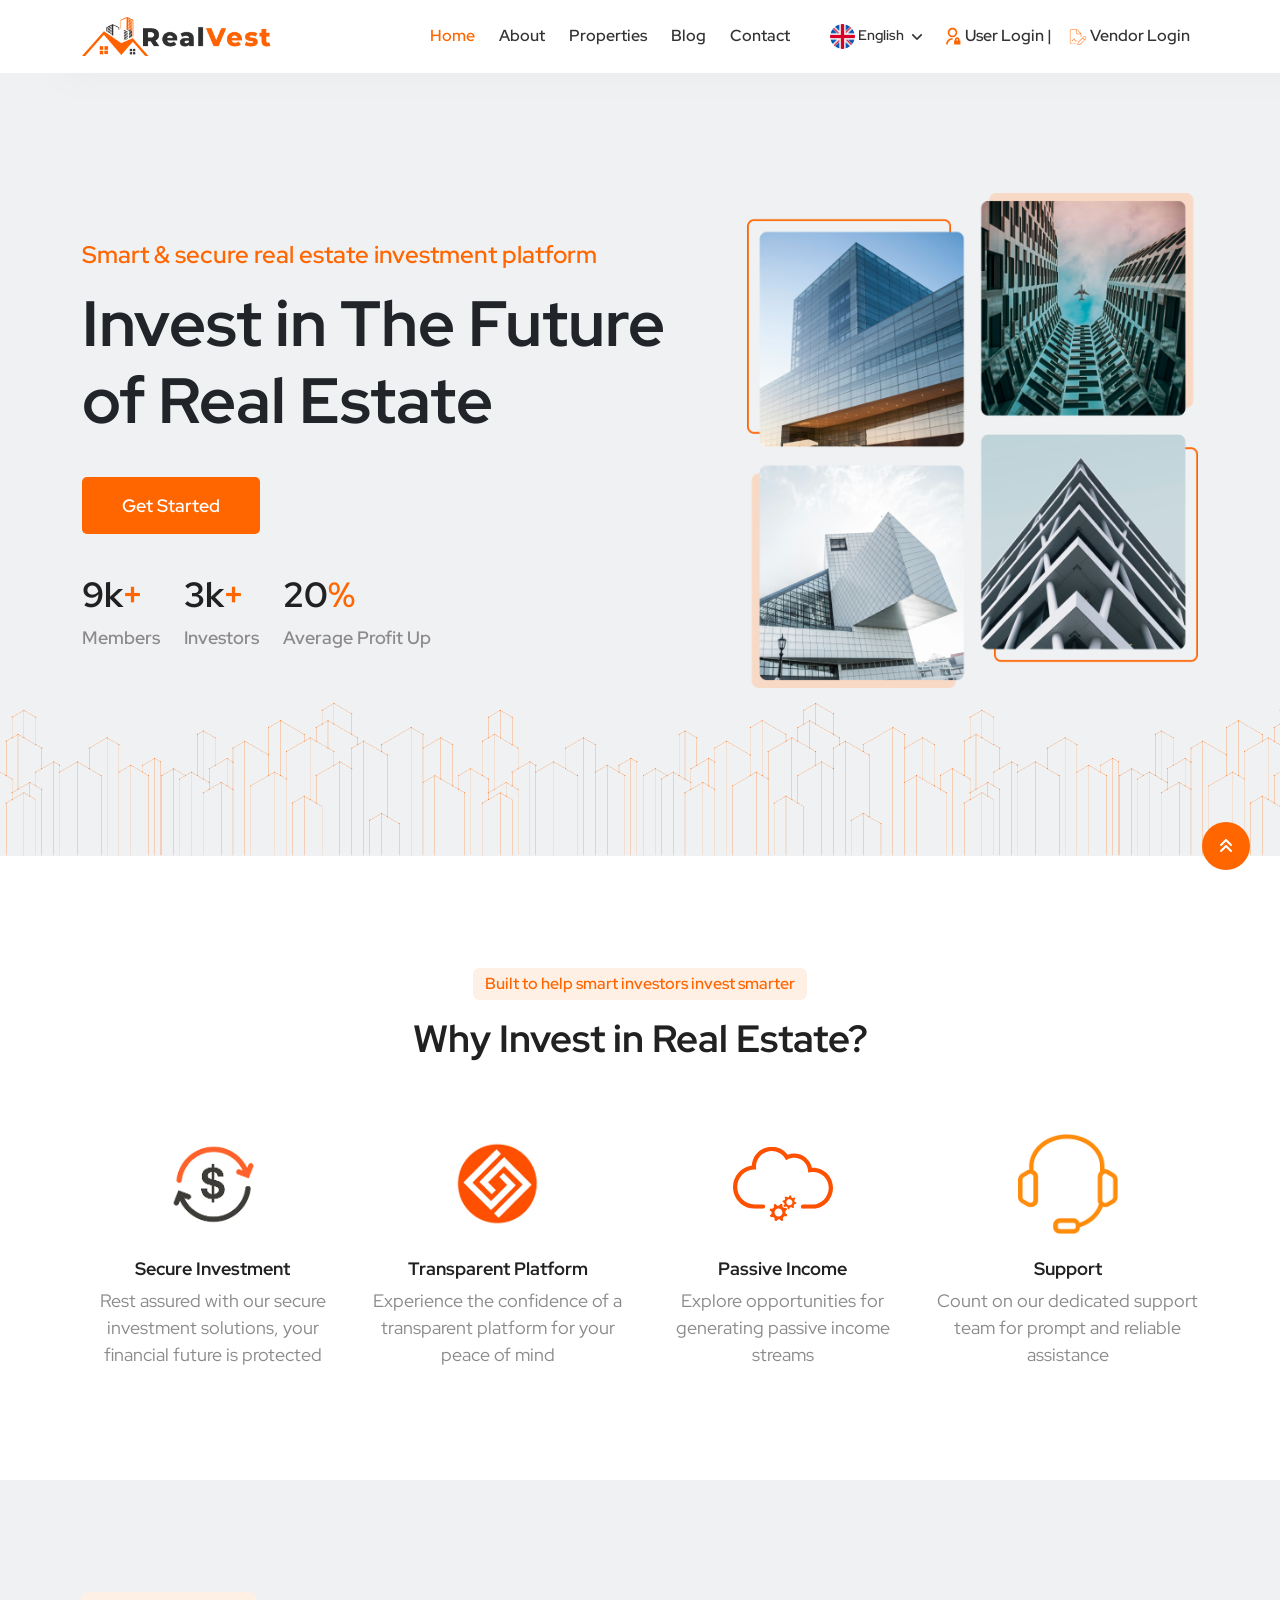
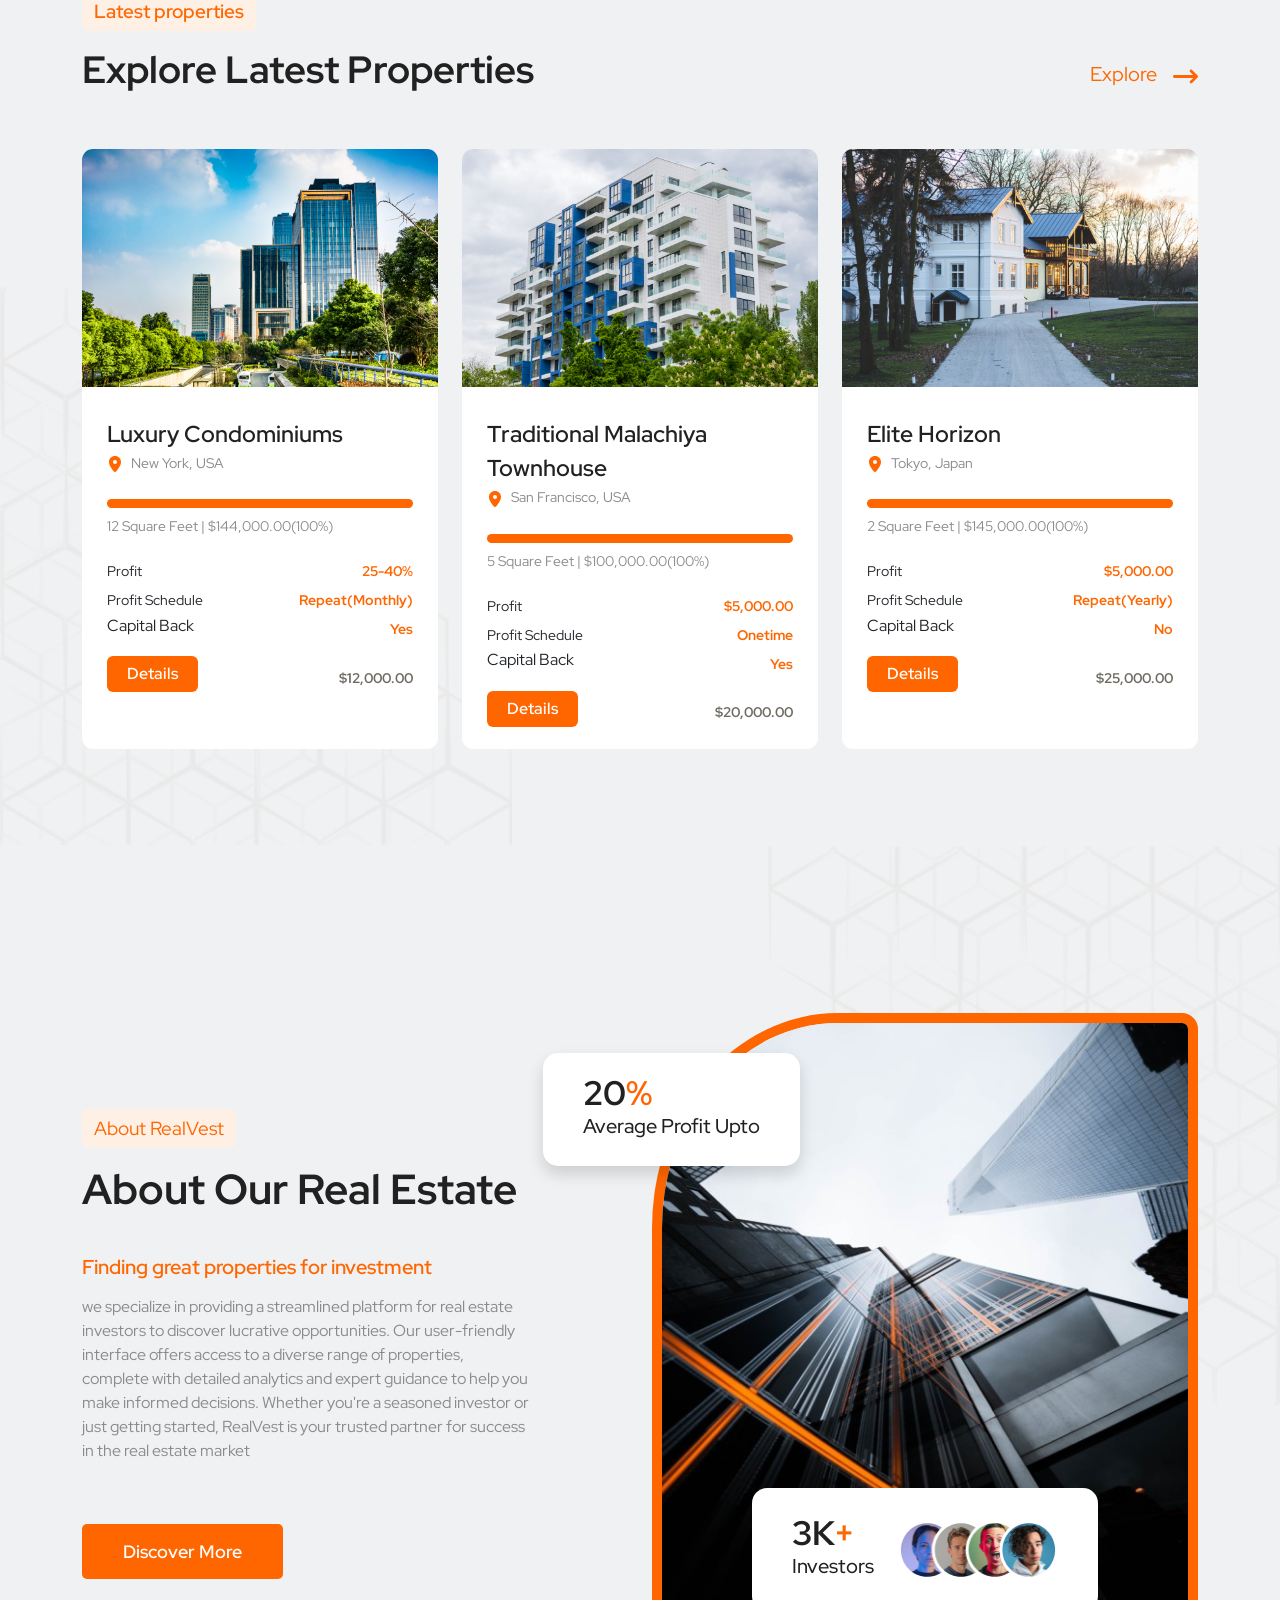
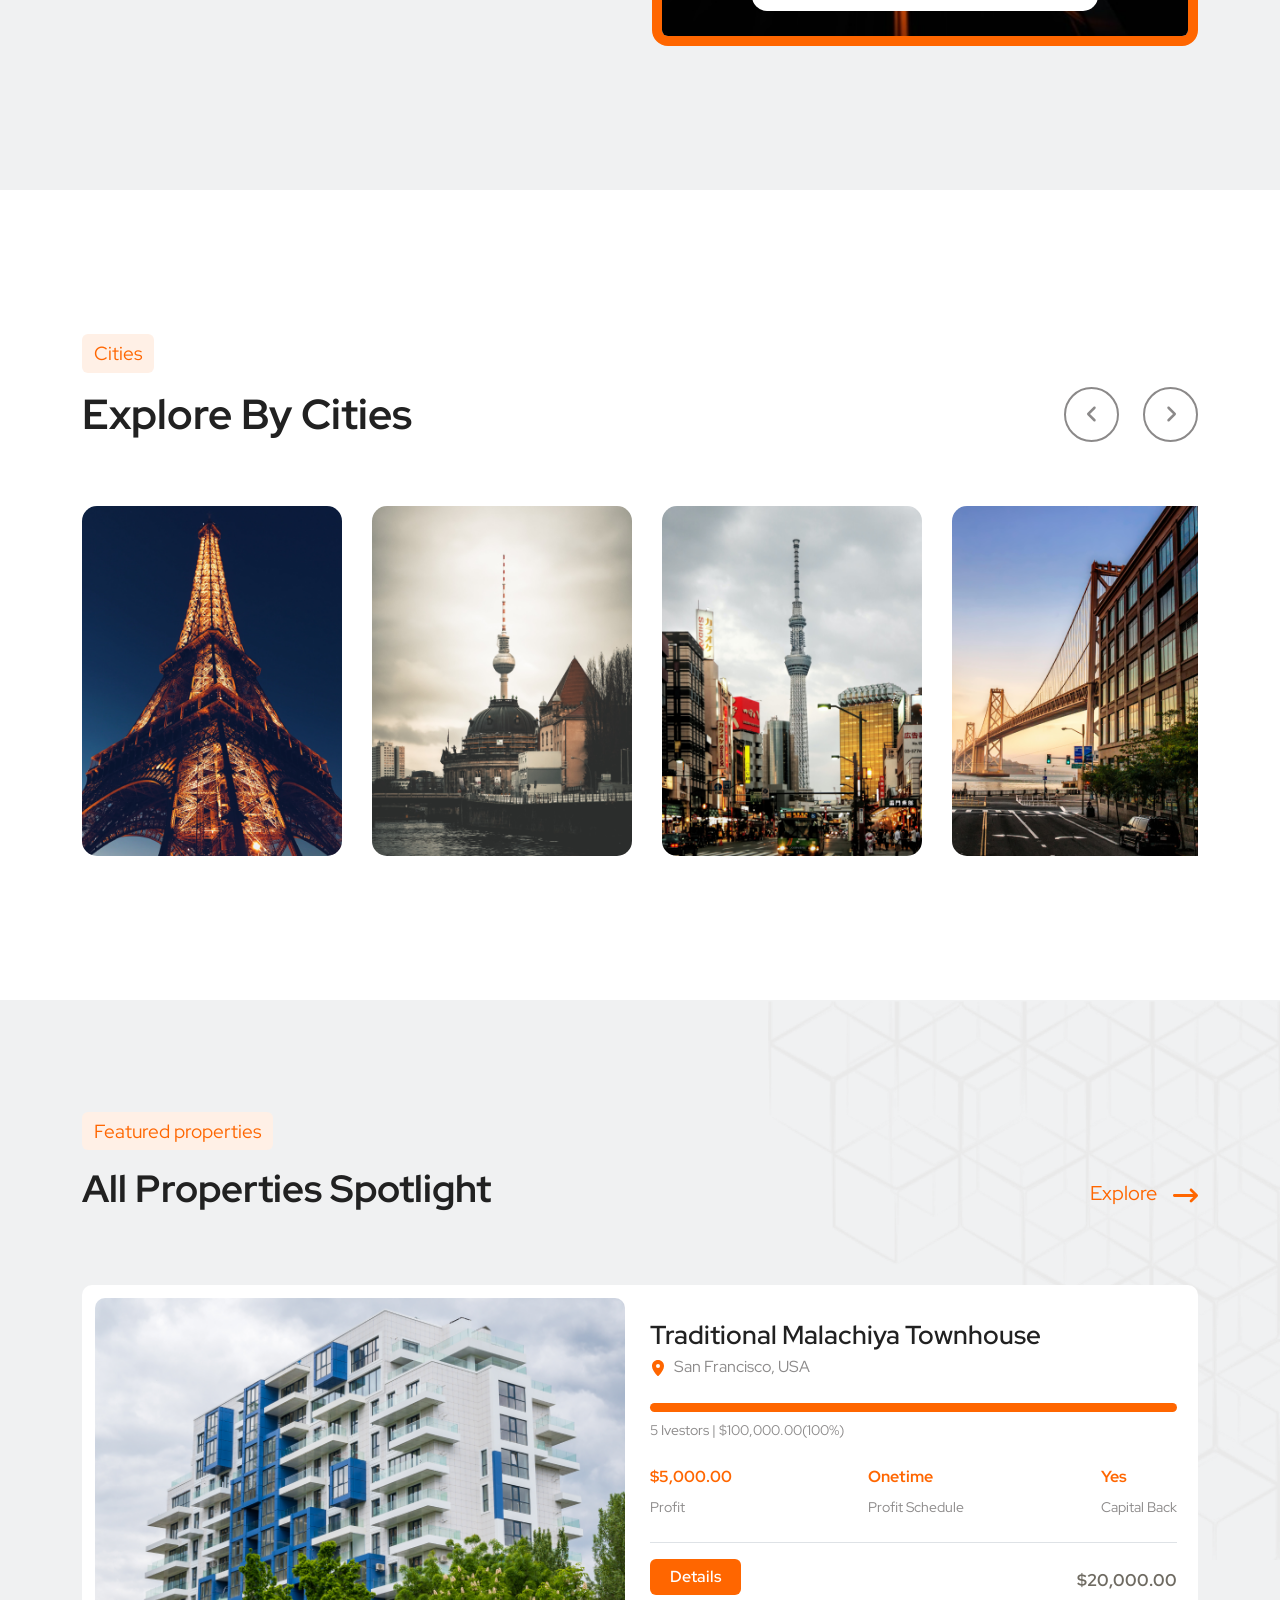
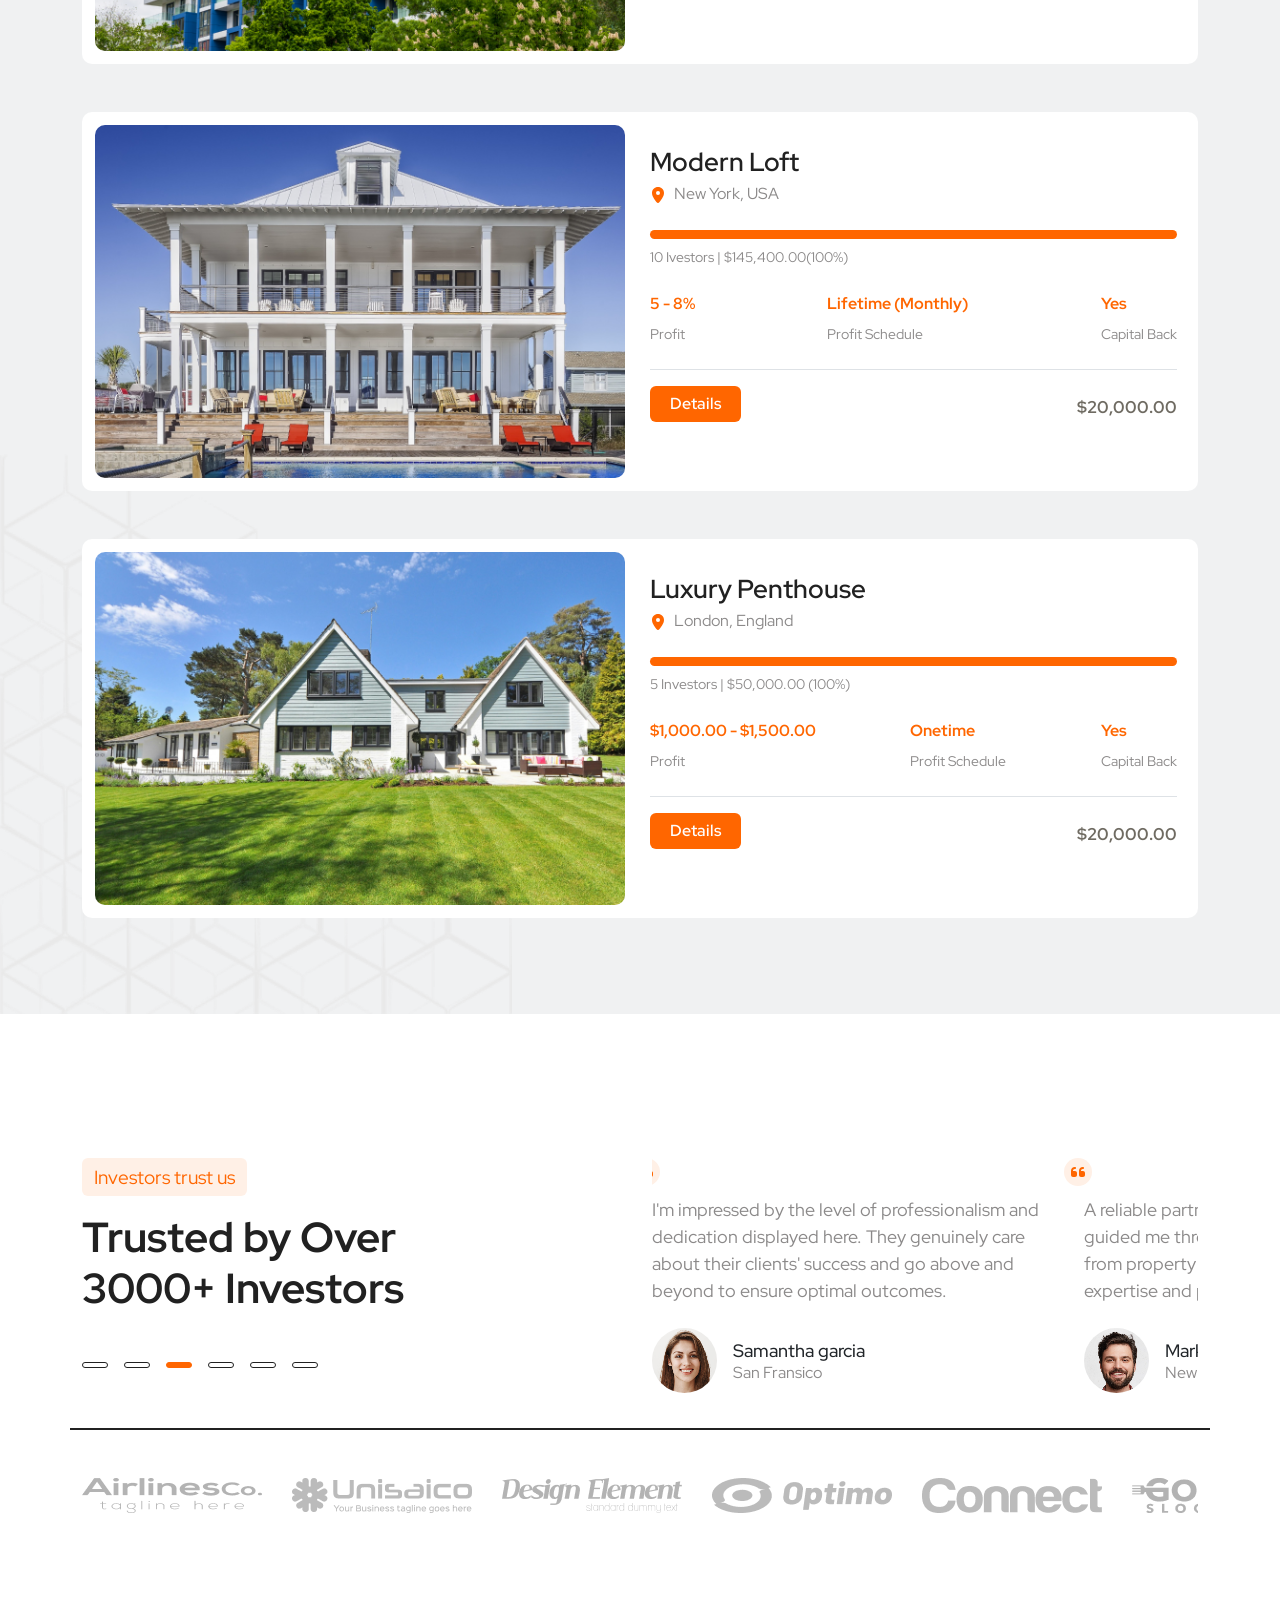
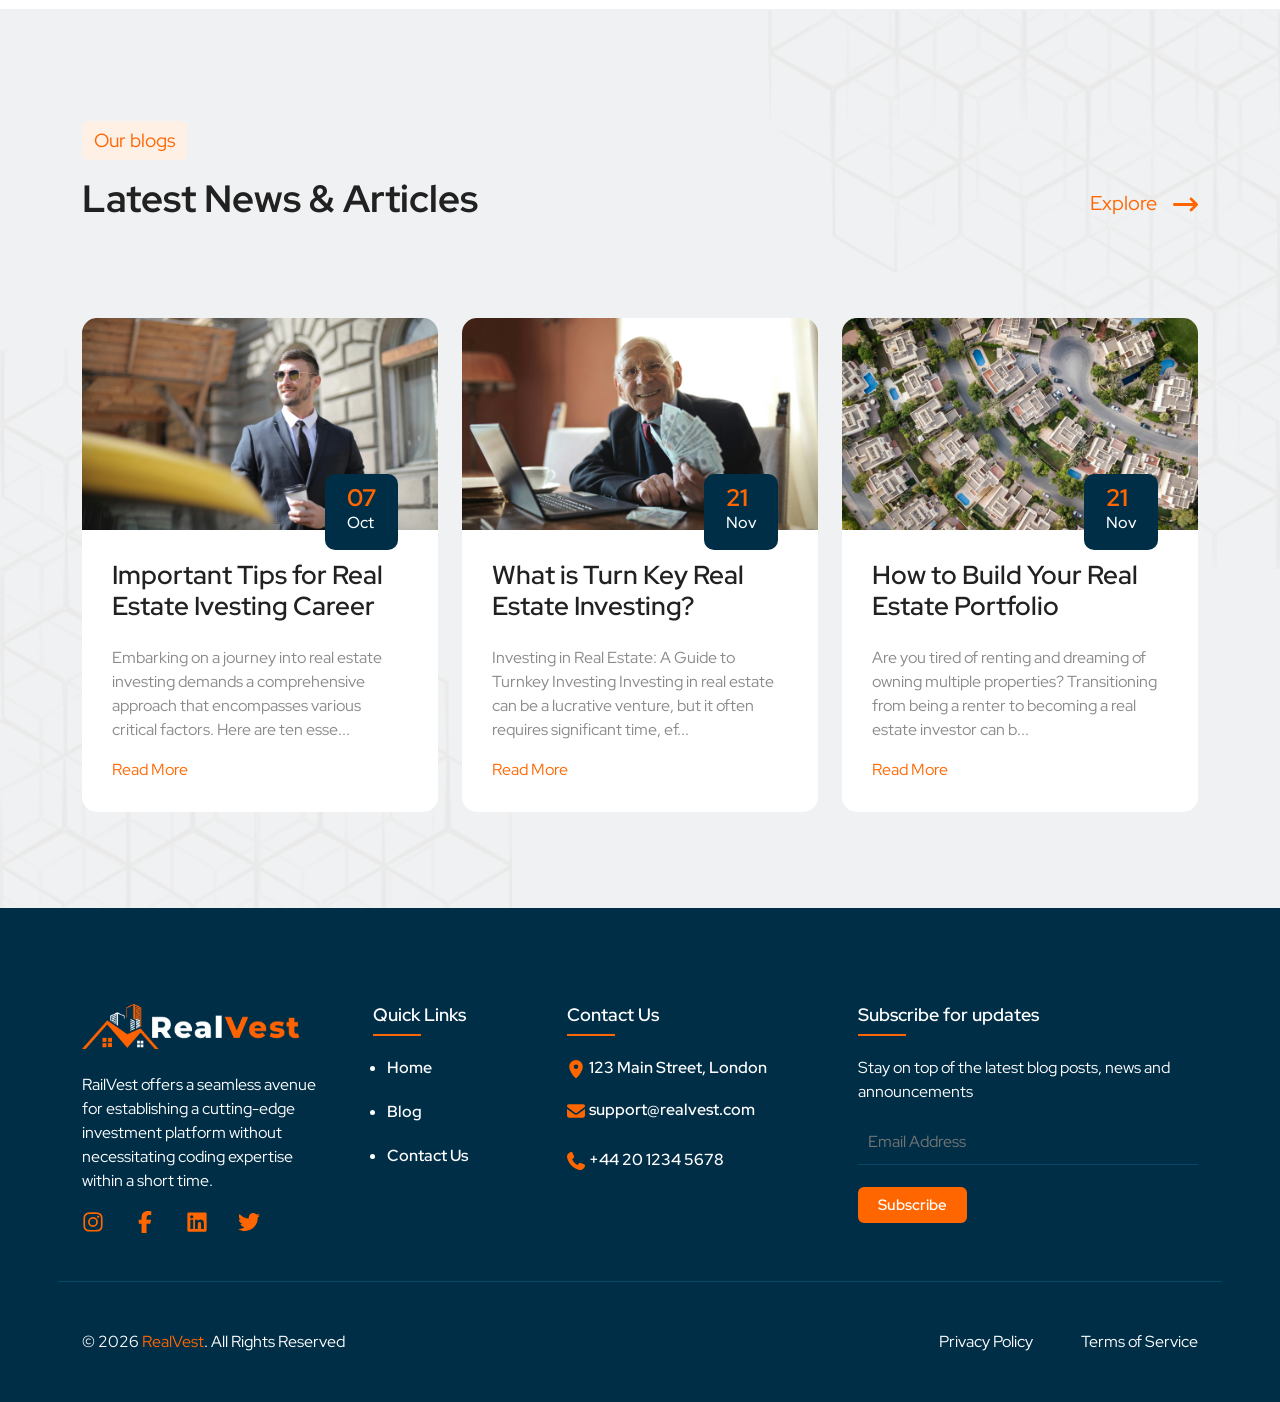
==== commit 2a2b8cc7: "committed some changes" ====
--- a/pages/index.html
+++ b/pages/index.html
@@ -115,21 +115,23 @@
             <div class="container py-5">
                 <div class="row my-4">
                     <div class="col-lg-7 mt-5 pb-3">
-                        <h5 class="hero-label ">Smart & secure real estate investment platform</h5>
+                        <h5 class="hero-label pb-2">Smart & secure real estate investment platform</h5>
 
                         <h1>Invest in The Future of Real Estate</h1>
 
                         <span><a href="#" class=" hero-btn">Get Started</a></span>
 
-                        <div class="hero-stats">
-                            <span>
-                                <h4>9k<span>+</span></h4>
-                                <p>Members</p>
-                            </span>
-                            <span>
-                                <h4>3k<span>+</span></h4>
-                                <p>Investors</p>
-                            </span>
+                        <div class="hero-stats gap-4 flex-column flex-sm-row align-items-start">
+                            <div class="d-flex gap-4">
+                                <span>
+                                    <h4>9k<span>+</span></h4>
+                                    <p>Members</p>
+                                </span>
+                                <span>
+                                    <h4>3k<span>+</span></h4>
+                                    <p>Investors</p>
+                                </span>
+                            </div>
                             <span>
                                 <h4>20<span>%</span></h4>
                                 <p>Average Profit Up</p>
--- a/CSS/style.css
+++ b/CSS/style.css
@@ -10,6 +10,7 @@
 
 .hero-background .hero-label {
     font-size: 24px;
+    font-size: clamp(1.3em, 3vw, 1.5rem);
     font-weight: 600;
     color: var(--orange-color);
 }
@@ -37,8 +38,6 @@
 
 .hero-background .hero-stats {
     display: flex;
-    align-items: center;
-    gap: 30px;
     padding-top: 40px;
 }
 
@@ -53,7 +52,7 @@
 }
 
 .hero-stats p {
-    font-size: 18px;
+    font-size: clamp(1em, 3vw, 1.1rem);
     color: var(--text-color);
     font-weight: 600;
     text-align: center;
